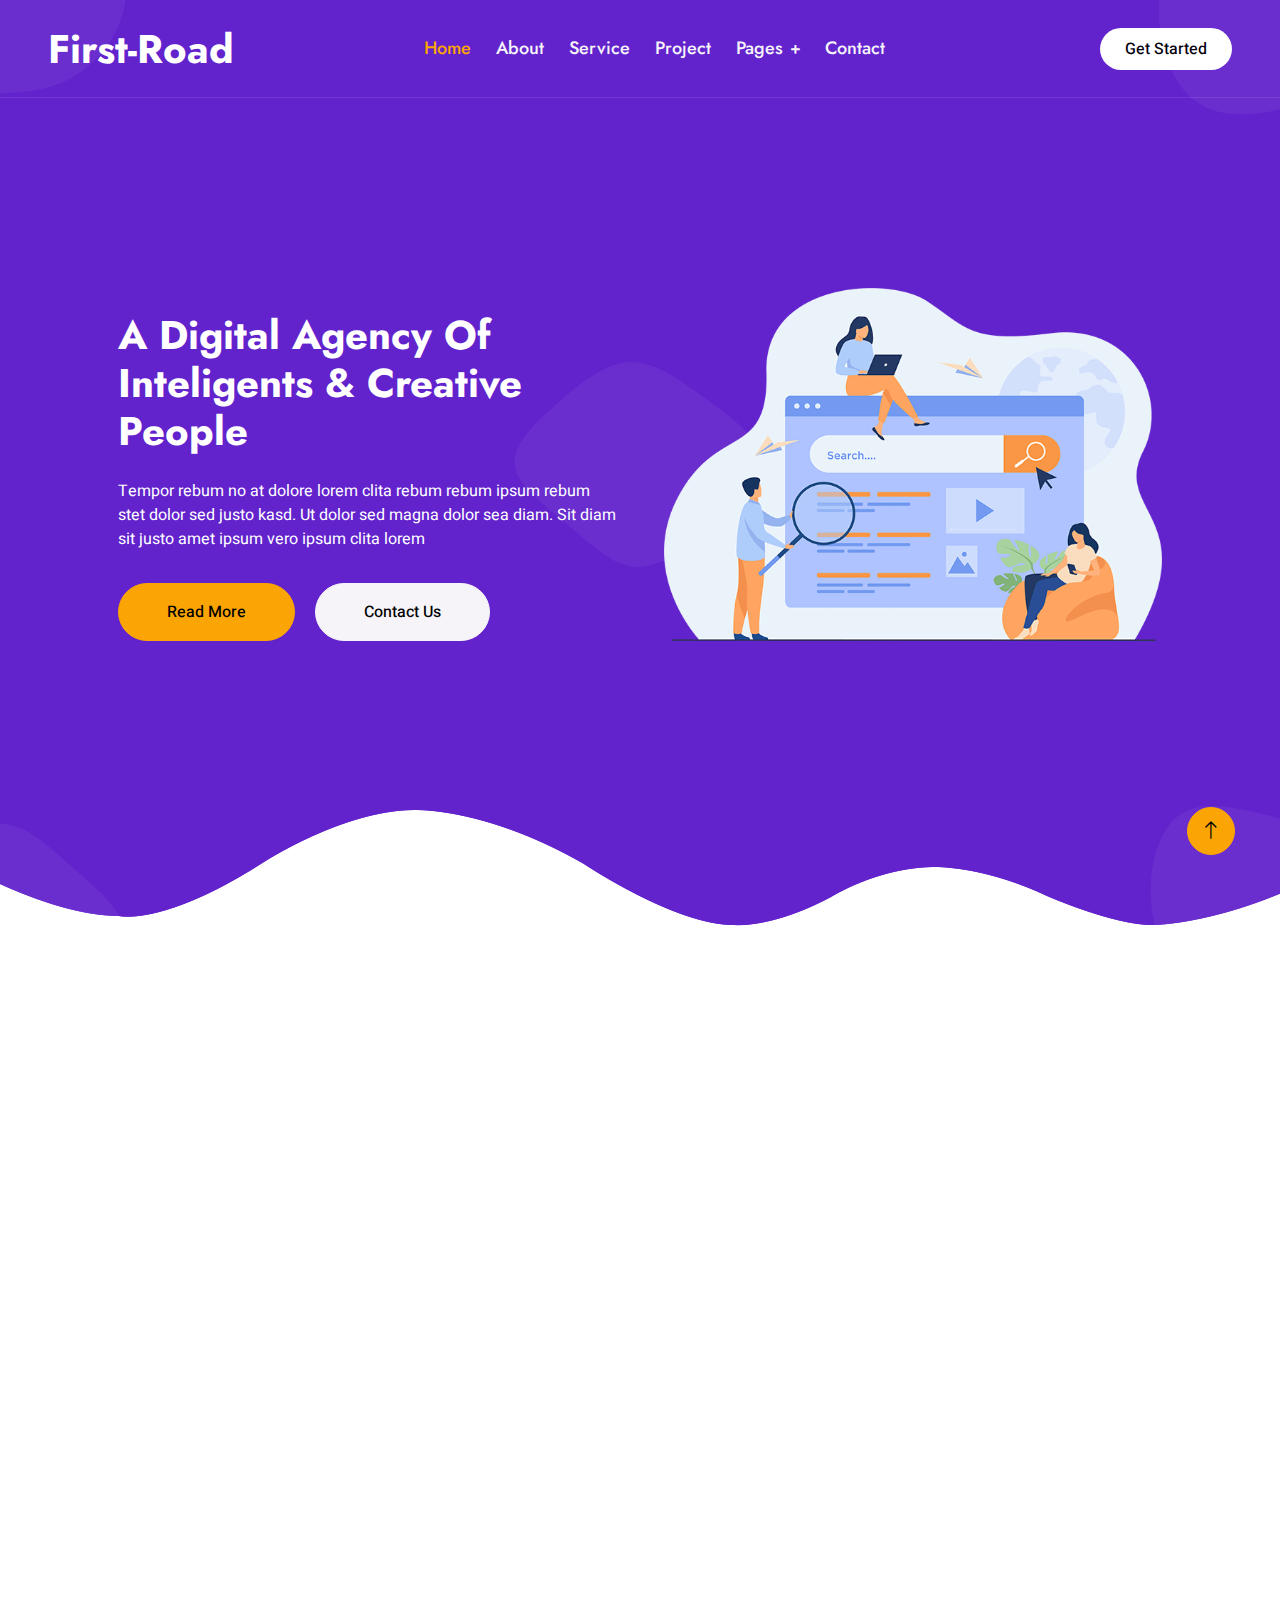
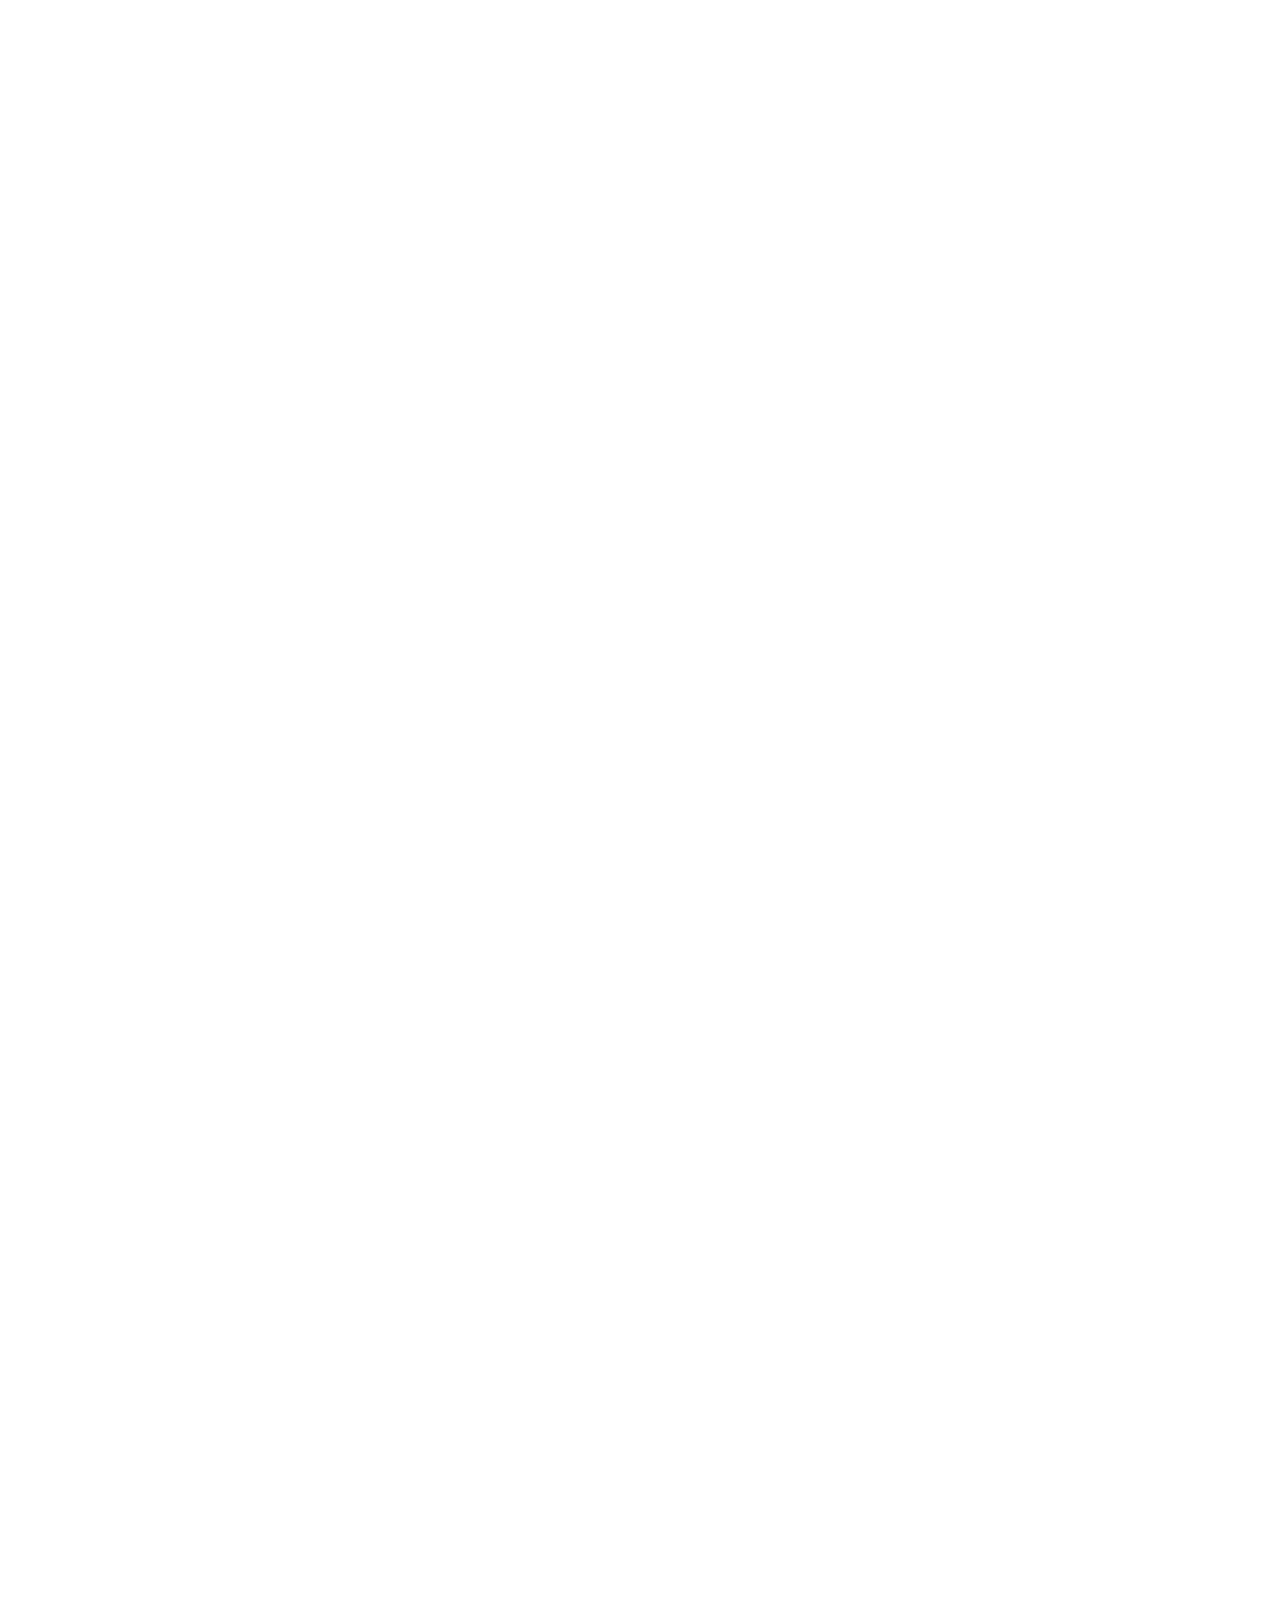
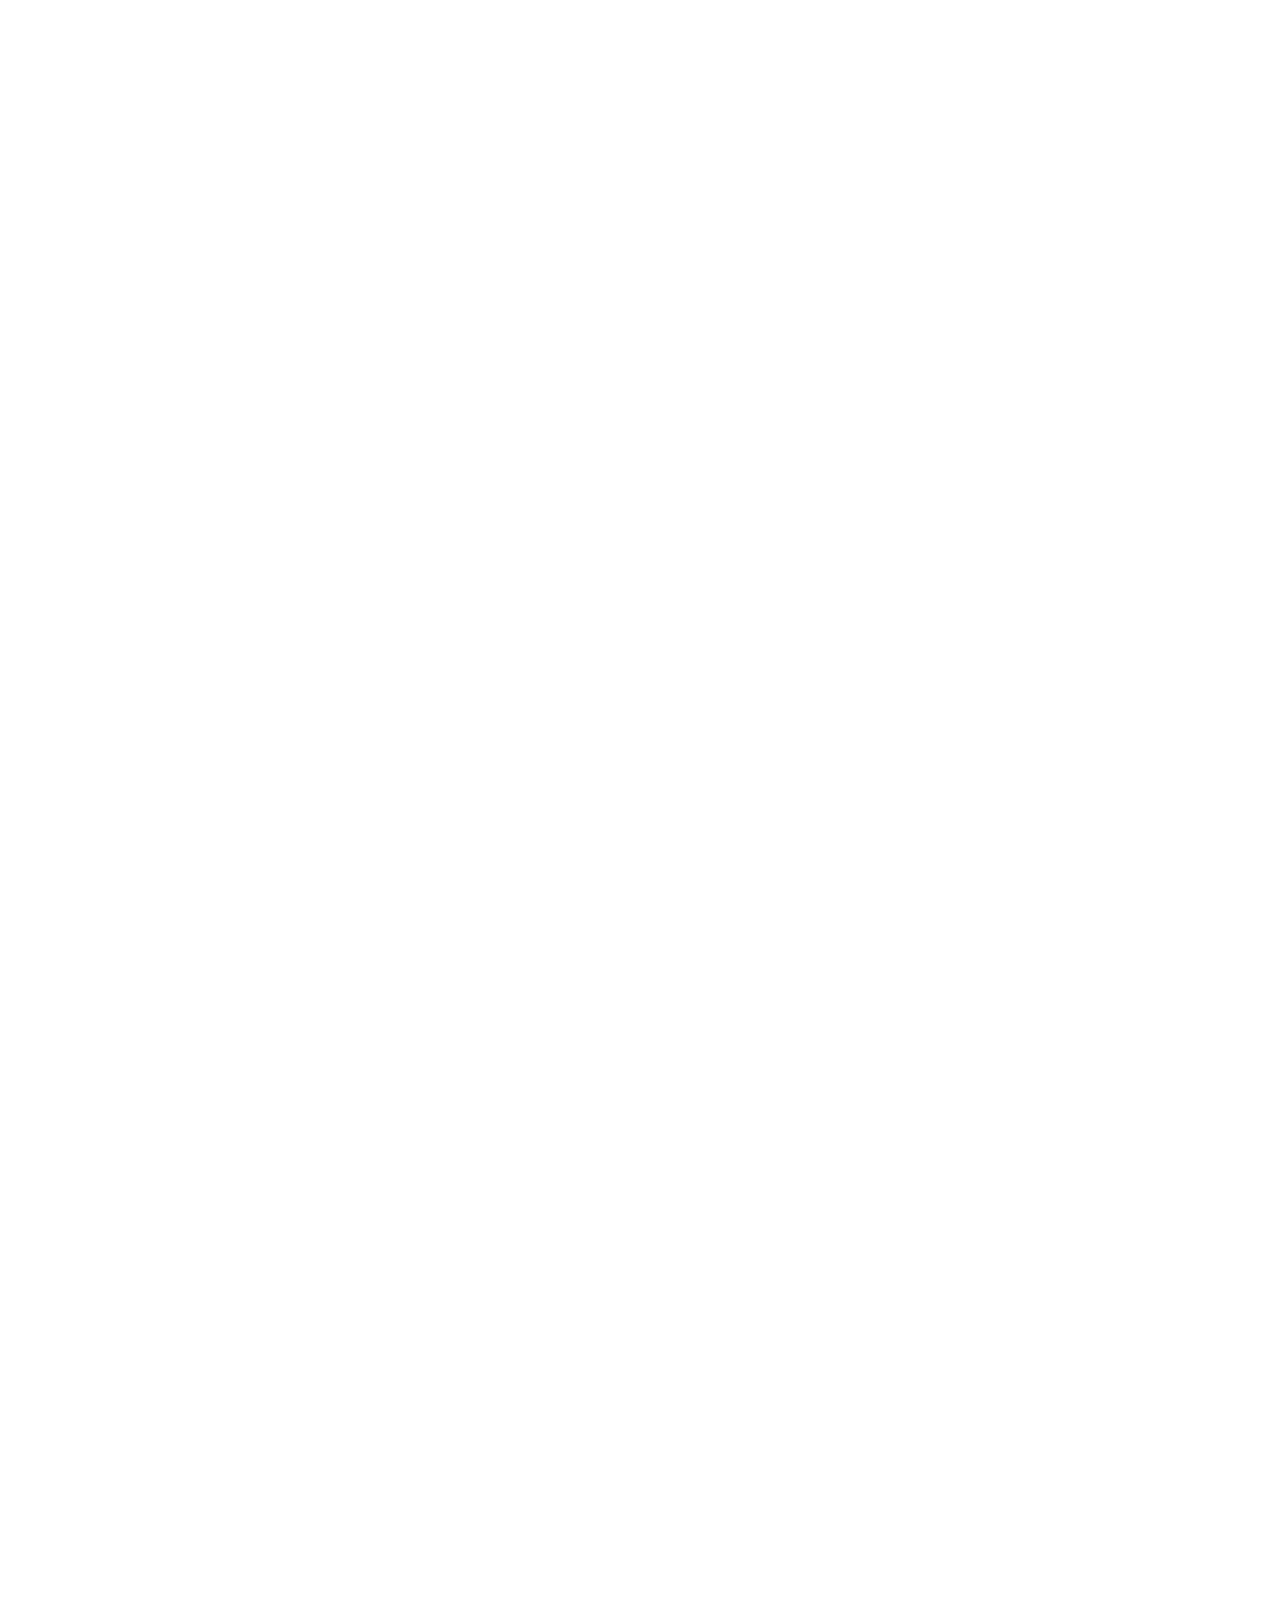
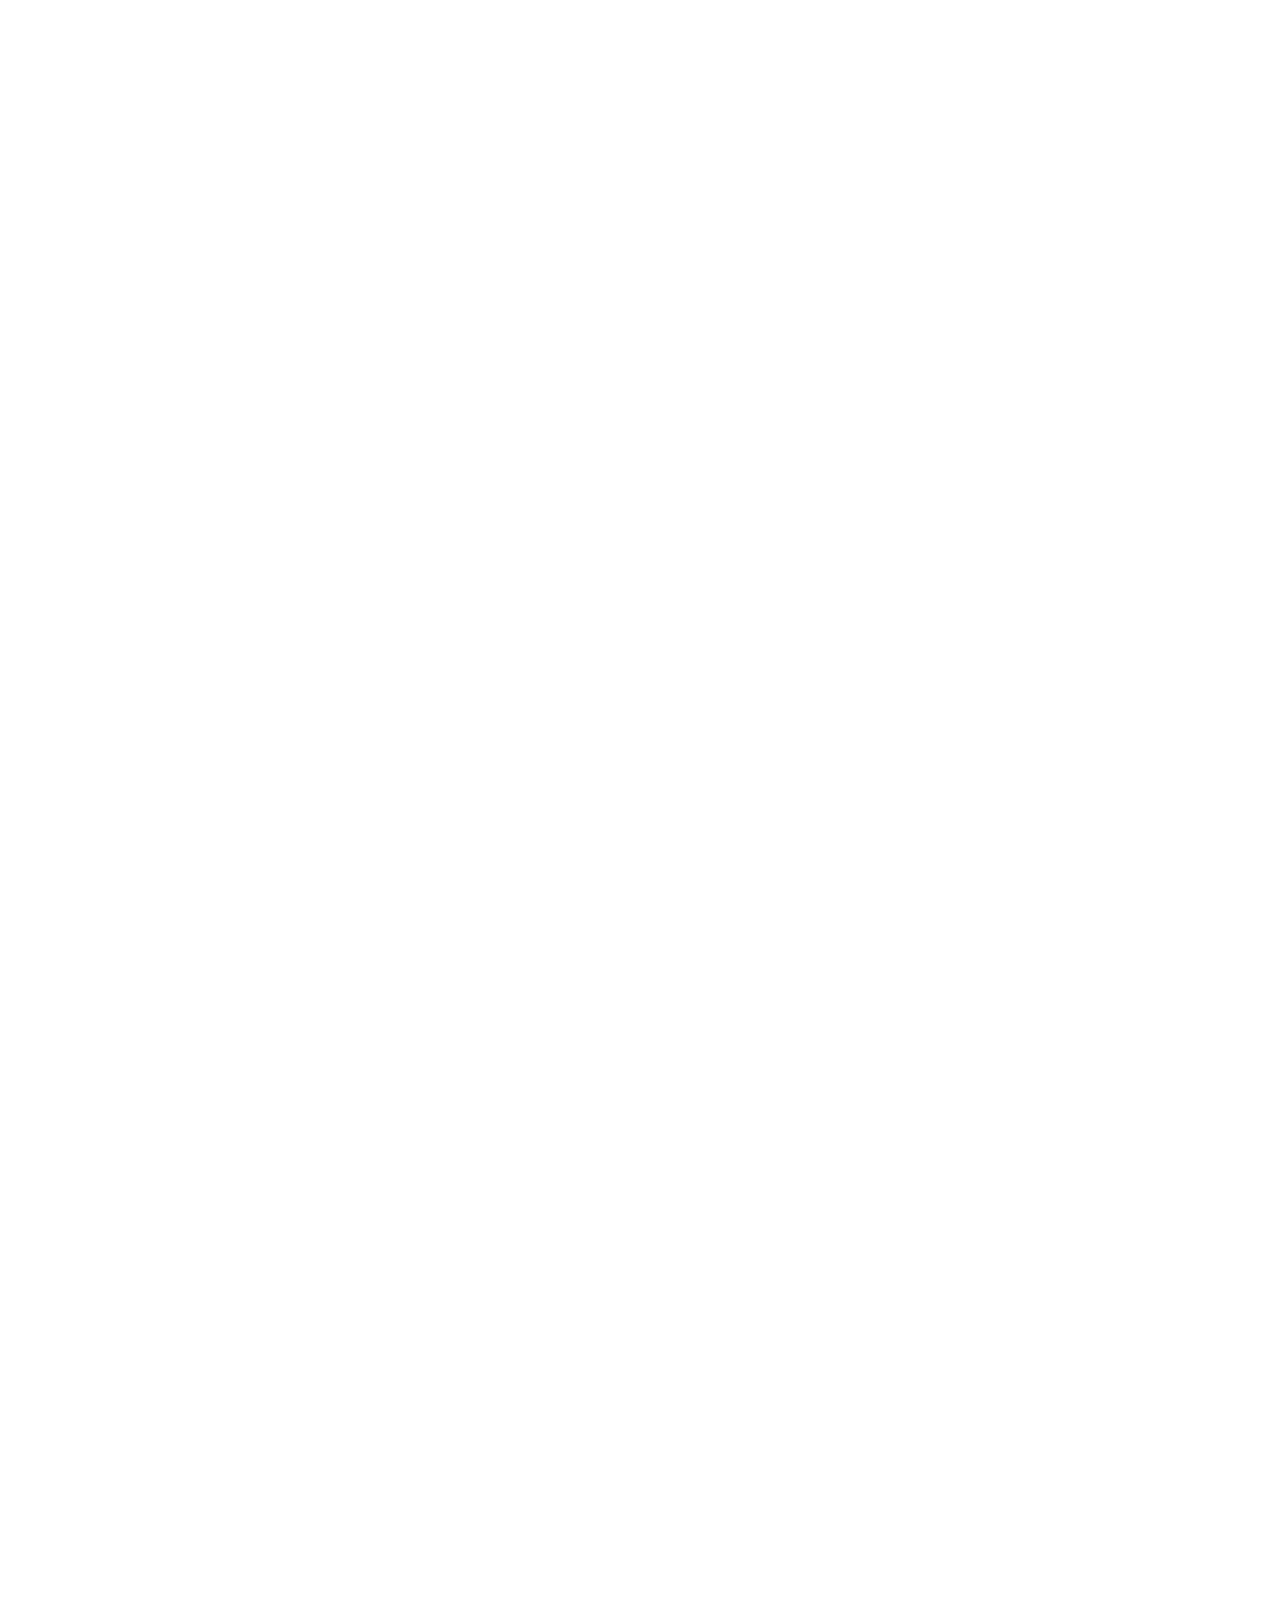
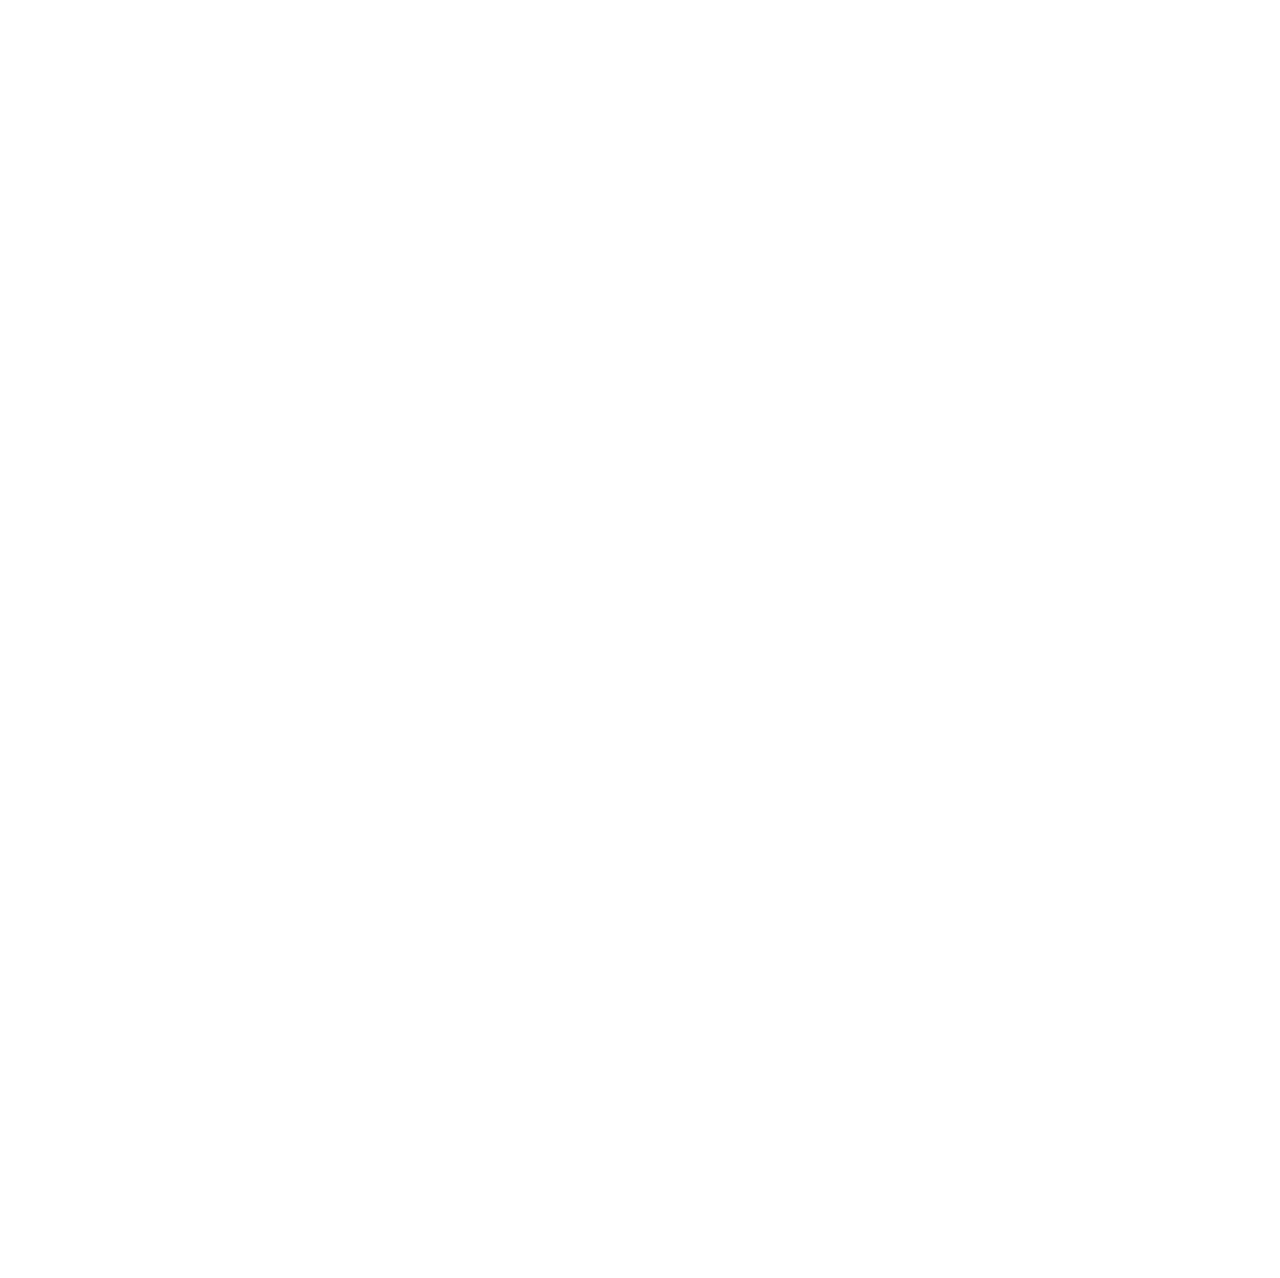
==== index.html @ 18285ccb "upload files" ====
<!DOCTYPE html>
<html lang="en">

<head>
    <meta charset="utf-8">
    <title>First-Road</title>
    <meta content="width=device-width, initial-scale=1.0" name="viewport">
    <meta content="" name="keywords">
    <meta content="" name="description">

    <!-- Favicon -->
    <link href="img/User.png" rel="icon">

    <!-- Google Web Fonts -->
    <link rel="preconnect" href="https://fonts.googleapis.com">
    <link rel="preconnect" href="https://fonts.gstatic.com" crossorigin>
    <link href="https://fonts.googleapis.com/css2?family=Heebo:wght@400;500&family=Jost:wght@500;600;700&display=swap" rel="stylesheet"> 

    <!-- Icon Font Stylesheet -->
    <link href="https://cdnjs.cloudflare.com/ajax/libs/font-awesome/5.10.0/css/all.min.css" rel="stylesheet">
    <link href="https://cdn.jsdelivr.net/npm/bootstrap-icons@1.4.1/font/bootstrap-icons.css" rel="stylesheet">

    <!-- Libraries Stylesheet -->
    <link href="lib/animate/animate.min.css" rel="stylesheet">
    <link href="lib/owlcarousel/assets/owl.carousel.min.css" rel="stylesheet">
    <link href="lib/lightbox/css/lightbox.min.css" rel="stylesheet">

    <!-- Customized Bootstrap Stylesheet -->
    <link href="css/bootstrap.min.css" rel="stylesheet">

    <!-- Template Stylesheet -->
    <link href="css/style.css" rel="stylesheet">
</head>

<body>
    <div class="container-xxl bg-white p-0">
        <!-- Spinner Start -->
        <div id="spinner" class="show bg-white position-fixed translate-middle w-100 vh-100 top-50 start-50 d-flex align-items-center justify-content-center">
            <div class="spinner-grow text-primary" style="width: 3rem; height: 3rem;" role="status">
                <span class="sr-only">Loading...</span>
            </div>
        </div>
        <!-- Spinner End -->


        <!-- Navbar & Hero Start -->
        <div class="container-xxl position-relative p-0">
            <nav class="navbar navbar-expand-lg navbar-light px-4 px-lg-5 py-3 py-lg-0">
                <a href="" class="navbar-brand p-0">
                    <h1 class="m-0">First-Road</h1>
                    <!-- <img src="img/logo.png" alt="Logo"> -->
                </a>
                <button class="navbar-toggler" type="button" data-bs-toggle="collapse" data-bs-target="#navbarCollapse">
                    <span class="fa fa-bars"></span>
                </button>
                <div class="collapse navbar-collapse" id="navbarCollapse">
                    <div class="navbar-nav mx-auto py-0">
                        <a href="index.html" class="nav-item nav-link active">Home</a>
                        <a href="about.html" class="nav-item nav-link">About</a>
                        <a href="service.html" class="nav-item nav-link">Service</a>
                        <a href="project.html" class="nav-item nav-link">Project</a>
                        <div class="nav-item dropdown">
                            <a href="#" class="nav-link dropdown-toggle" data-bs-toggle="dropdown">Pages</a>
                            <div class="dropdown-menu m-0">
                                <a href="team.html" class="dropdown-item">Our Team</a>
                                <a href="testimonial.html" class="dropdown-item">Testimonial</a>
                                <a href="404.html" class="dropdown-item">404 Page</a>
                            </div>
                        </div>
                        <a href="contact.html" class="nav-item nav-link">Contact</a>
                    </div>
                    <a href="" class="btn rounded-pill py-2 px-4 ms-3 d-none d-lg-block">Get Started</a>
                </div>
            </nav>

            <div class="container-xxl bg-primary hero-header">
                <div class="container px-lg-5">
                    <div class="row g-5 align-items-end">
                        <div class="col-lg-6 text-center text-lg-start">
                            <h1 class="text-white mb-4 animated slideInDown">A Digital Agency Of Inteligents & Creative People</h1>
                            <p class="text-white pb-3 animated slideInDown">Tempor rebum no at dolore lorem clita rebum rebum ipsum rebum stet dolor sed justo kasd. Ut dolor sed magna dolor sea diam. Sit diam sit justo amet ipsum vero ipsum clita lorem</p>
                            <a href="" class="btn btn-secondary py-sm-3 px-sm-5 rounded-pill me-3 animated slideInLeft">Read More</a>
                            <a href="" class="btn btn-light py-sm-3 px-sm-5 rounded-pill animated slideInRight">Contact Us</a>
                        </div>
                        <div class="col-lg-6 text-center text-lg-start">
                            <img class="img-fluid animated zoomIn" src="img/hero.png" alt="">
                        </div>
                    </div>
                </div>
            </div>
        </div>
        <!-- Navbar & Hero End -->


        <!-- Feature Start -->
        <div class="container-xxl py-5">
            <div class="container py-5 px-lg-5">
                <div class="row g-4">
                    <div class="col-lg-4 wow fadeInUp" data-wow-delay="0.1s">
                        <div class="feature-item bg-light rounded text-center p-4">
                            <i class="fa fa-3x fa-mail-bulk text-primary mb-4"></i>
                            <h5 class="mb-3">Digital Marketing</h5>
                            <p class="m-0">Erat ipsum justo amet duo et elitr dolor, est duo duo eos lorem sed diam stet diam sed stet lorem.</p>
                        </div>
                    </div>
                    <div class="col-lg-4 wow fadeInUp" data-wow-delay="0.3s">
                        <div class="feature-item bg-light rounded text-center p-4">
                            <i class="fa fa-3x fa-search text-primary mb-4"></i>
                            <h5 class="mb-3">SEO & Backlinks</h5>
                            <p class="m-0">Erat ipsum justo amet duo et elitr dolor, est duo duo eos lorem sed diam stet diam sed stet lorem.</p>
                        </div>
                    </div>
                    <div class="col-lg-4 wow fadeInUp" data-wow-delay="0.5s">
                        <div class="feature-item bg-light rounded text-center p-4">
                            <i class="fa fa-3x fa-laptop-code text-primary mb-4"></i>
                            <h5 class="mb-3">Design & Development</h5>
                            <p class="m-0">Erat ipsum justo amet duo et elitr dolor, est duo duo eos lorem sed diam stet diam sed stet lorem.</p>
                        </div>
                    </div>
                </div>
            </div>
        </div>
        <!-- Feature End -->


        <!-- About Start -->
        <div class="container-xxl py-5">
            <div class="container py-5 px-lg-5">
                <div class="row g-5 align-items-center">
                    <div class="col-lg-6 wow fadeInUp" data-wow-delay="0.1s">
                        <p class="section-title text-secondary">About Us<span></span></p>
                        <h1 class="mb-5">#1 Digital solution with 10 years of experience</h1>
                        <p class="mb-4">Diam dolor diam ipsum et tempor sit. Aliqu diam amet diam et eos labore. Clita erat ipsum et lorem et sit, sed stet no labore lorem sit clita duo justo eirmod magna dolore erat amet</p>
                        <div class="skill mb-4">
                            <div class="d-flex justify-content-between">
                                <p class="mb-2">Digital Marketing</p>
                                <p class="mb-2">85%</p>
                            </div>
                            <div class="progress">
                                <div class="progress-bar bg-primary" role="progressbar" aria-valuenow="85" aria-valuemin="0" aria-valuemax="100"></div>
                            </div>
                        </div>
                        <div class="skill mb-4">
                            <div class="d-flex justify-content-between">
                                <p class="mb-2">SEO & Backlinks</p>
                                <p class="mb-2">90%</p>
                            </div>
                            <div class="progress">
                                <div class="progress-bar bg-secondary" role="progressbar" aria-valuenow="90" aria-valuemin="0" aria-valuemax="100"></div>
                            </div>
                        </div>
                        <div class="skill mb-4">
                            <div class="d-flex justify-content-between">
                                <p class="mb-2">Design & Development</p>
                                <p class="mb-2">95%</p>
                            </div>
                            <div class="progress">
                                <div class="progress-bar bg-dark" role="progressbar" aria-valuenow="95" aria-valuemin="0" aria-valuemax="100"></div>
                            </div>
                        </div>
                        <a href="" class="btn btn-primary py-sm-3 px-sm-5 rounded-pill mt-3">Read More</a>
                    </div>
                    <div class="col-lg-6">
                        <img class="img-fluid wow zoomIn" data-wow-delay="0.5s" src="img/about.png">
                    </div>
                </div>
            </div>
        </div>
        <!-- About End -->


        <!-- Facts Start -->
        <div class="container-xxl bg-primary fact py-5 wow fadeInUp" data-wow-delay="0.1s">
            <div class="container py-5 px-lg-5">
                <div class="row g-4">
                    <div class="col-md-6 col-lg-3 text-center wow fadeIn" data-wow-delay="0.1s">
                        <i class="fa fa-certificate fa-3x text-secondary mb-3"></i>
                        <h1 class="text-white mb-2" data-toggle="counter-up">1234</h1>
                        <p class="text-white mb-0">Years Experience</p>
                    </div>
                    <div class="col-md-6 col-lg-3 text-center wow fadeIn" data-wow-delay="0.3s">
                        <i class="fa fa-users-cog fa-3x text-secondary mb-3"></i>
                        <h1 class="text-white mb-2" data-toggle="counter-up">1234</h1>
                        <p class="text-white mb-0">Team Members</p>
                    </div>
                    <div class="col-md-6 col-lg-3 text-center wow fadeIn" data-wow-delay="0.5s">
                        <i class="fa fa-users fa-3x text-secondary mb-3"></i>
                        <h1 class="text-white mb-2" data-toggle="counter-up">1234</h1>
                        <p class="text-white mb-0">Satisfied Clients</p>
                    </div>
                    <div class="col-md-6 col-lg-3 text-center wow fadeIn" data-wow-delay="0.7s">
                        <i class="fa fa-check fa-3x text-secondary mb-3"></i>
                        <h1 class="text-white mb-2" data-toggle="counter-up">1234</h1>
                        <p class="text-white mb-0">Compleate Projects</p>
                    </div>
                </div>
            </div>
        </div>
        <!-- Facts End -->


        <!-- Service Start -->
        <div class="container-xxl py-5">
            <div class="container py-5 px-lg-5">
                <div class="wow fadeInUp" data-wow-delay="0.1s">
                    <p class="section-title text-secondary justify-content-center"><span></span>Our Services<span></span></p>
                    <h1 class="text-center mb-5">What Solutions We Provide</h1>
                </div>
                <div class="row g-4">
                    <div class="col-lg-4 col-md-6 wow fadeInUp" data-wow-delay="0.1s">
                        <div class="service-item d-flex flex-column text-center rounded">
                            <div class="service-icon flex-shrink-0">
                                <i class="fa fa-search fa-2x"></i>
                            </div>
                            <h5 class="mb-3">SEO Optimization</h5>
                            <p class="m-0">Erat ipsum justo amet duo et elitr dolor, est duo duo eos lorem sed diam stet diam sed stet lorem.</p>
                            <a class="btn btn-square" href=""><i class="fa fa-arrow-right"></i></a>
                        </div>
                    </div>
                    <div class="col-lg-4 col-md-6 wow fadeInUp" data-wow-delay="0.3s">
                        <div class="service-item d-flex flex-column text-center rounded">
                            <div class="service-icon flex-shrink-0">
                                <i class="fa fa-laptop-code fa-2x"></i>
                            </div>
                            <h5 class="mb-3">Web Design</h5>
                            <p class="m-0">Erat ipsum justo amet duo et elitr dolor, est duo duo eos lorem sed diam stet diam sed stet lorem.</p>
                            <a class="btn btn-square" href=""><i class="fa fa-arrow-right"></i></a>
                        </div>
                    </div>
                    <div class="col-lg-4 col-md-6 wow fadeInUp" data-wow-delay="0.5s">
                        <div class="service-item d-flex flex-column text-center rounded">
                            <div class="service-icon flex-shrink-0">
                                <i class="fab fa-facebook-f fa-2x"></i>
                            </div>
                            <h5 class="mb-3">Social Media Marketing</h5>
                            <p class="m-0">Erat ipsum justo amet duo et elitr dolor, est duo duo eos lorem sed diam stet diam sed stet lorem.</p>
                            <a class="btn btn-square" href=""><i class="fa fa-arrow-right"></i></a>
                        </div>
                    </div>
                    <div class="col-lg-4 col-md-6 wow fadeInUp" data-wow-delay="0.1s">
                        <div class="service-item d-flex flex-column text-center rounded">
                            <div class="service-icon flex-shrink-0">
                                <i class="fa fa-mail-bulk fa-2x"></i>
                            </div>
                            <h5 class="mb-3">Email Marketing</h5>
                            <p class="m-0">Erat ipsum justo amet duo et elitr dolor, est duo duo eos lorem sed diam stet diam sed stet lorem.</p>
                            <a class="btn btn-square" href=""><i class="fa fa-arrow-right"></i></a>
                        </div>
                    </div>
                    <div class="col-lg-4 col-md-6 wow fadeInUp" data-wow-delay="0.3s">
                        <div class="service-item d-flex flex-column text-center rounded">
                            <div class="service-icon flex-shrink-0">
                                <i class="fa fa-thumbs-up fa-2x"></i>
                            </div>
                            <h5 class="mb-3">PPC Advertising</h5>
                            <p class="m-0">Erat ipsum justo amet duo et elitr dolor, est duo duo eos lorem sed diam stet diam sed stet lorem.</p>
                            <a class="btn btn-square" href=""><i class="fa fa-arrow-right"></i></a>
                        </div>
                    </div>
                    <div class="col-lg-4 col-md-6 wow fadeInUp" data-wow-delay="0.5s">
                        <div class="service-item d-flex flex-column text-center rounded">
                            <div class="service-icon flex-shrink-0">
                                <i class="fab fa-android fa-2x"></i>
                            </div>
                            <h5 class="mb-3">App Development</h5>
                            <p class="m-0">Erat ipsum justo amet duo et elitr dolor, est duo duo eos lorem sed diam stet diam sed stet lorem.</p>
                            <a class="btn btn-square" href=""><i class="fa fa-arrow-right"></i></a>
                        </div>
                    </div>
                </div>
            </div>
        </div>
        <!-- Service End -->


        <!-- Newsletter Start -->
        <div class="container-xxl bg-primary newsletter py-5 wow fadeInUp" data-wow-delay="0.1s">
            <div class="container py-5 px-lg-5">
                <div class="row justify-content-center">
                    <div class="col-lg-7 text-center">
                        <p class="section-title text-white justify-content-center"><span></span>Newsletter<span></span></p>
                        <h1 class="text-center text-white mb-4">Stay Always In Touch</h1>
                        <p class="text-white mb-4">Diam dolor diam ipsum et tempor sit. Aliqu diam amet diam et eos labore. Clita erat ipsum et lorem et sit sed stet lorem sit clita duo justo</p>
                        <div class="position-relative w-100 mt-3">
                            <input class="form-control border-0 rounded-pill w-100 ps-4 pe-5" type="text" placeholder="Enter Your Email" style="height: 48px;">
                            <button type="button" class="btn shadow-none position-absolute top-0 end-0 mt-1 me-2"><i class="fa fa-paper-plane text-primary fs-4"></i></button>
                        </div>
                    </div>
                </div>
            </div>
        </div>
        <!-- Newsletter End -->


        <!-- Projects Start -->
        <div class="container-xxl py-5">
            <div class="container py-5 px-lg-5">
                <div class="wow fadeInUp" data-wow-delay="0.1s">
                    <p class="section-title text-secondary justify-content-center"><span></span>Our Projects<span></span></p>
                    <h1 class="text-center mb-5">Recently Completed Projects</h1>
                </div>
                <div class="row mt-n2 wow fadeInUp" data-wow-delay="0.3s">
                    <div class="col-12 text-center">
                        <ul class="list-inline mb-5" id="portfolio-flters">
                            <li class="mx-2 active" data-filter="*">All</li>
                            <li class="mx-2" data-filter=".first">Web Design</li>
                            <li class="mx-2" data-filter=".second">Graphic Design</li>
                        </ul>
                    </div>
                </div>
                <div class="row g-4 portfolio-container">
                    <div class="col-lg-4 col-md-6 portfolio-item first wow fadeInUp" data-wow-delay="0.1s">
                        <div class="rounded overflow-hidden">
                            <div class="position-relative overflow-hidden">
                                <img class="img-fluid w-100" src="img/portfolio-1.jpg" alt="">
                                <div class="portfolio-overlay">
                                    <a class="btn btn-square btn-outline-light mx-1" href="img/portfolio-1.jpg" data-lightbox="portfolio"><i class="fa fa-eye"></i></a>
                                    <a class="btn btn-square btn-outline-light mx-1" href=""><i class="fa fa-link"></i></a>
                                </div>
                            </div>
                            <div class="bg-light p-4">
                                <p class="text-primary fw-medium mb-2">UI / UX Design</p>
                                <h5 class="lh-base mb-0">Digital Agency Website Design And Development</a>
                            </div>
                        </div>
                    </div>
                    <div class="col-lg-4 col-md-6 portfolio-item second wow fadeInUp" data-wow-delay="0.3s">
                        <div class="rounded overflow-hidden">
                            <div class="position-relative overflow-hidden">
                                <img class="img-fluid w-100" src="img/portfolio-2.jpg" alt="">
                                <div class="portfolio-overlay">
                                    <a class="btn btn-square btn-outline-light mx-1" href="img/portfolio-2.jpg" data-lightbox="portfolio"><i class="fa fa-eye"></i></a>
                                    <a class="btn btn-square btn-outline-light mx-1" href=""><i class="fa fa-link"></i></a>
                                </div>
                            </div>
                            <div class="bg-light p-4">
                                <p class="text-primary fw-medium mb-2">UI / UX Design</p>
                                <h5 class="lh-base mb-0">Digital Agency Website Design And Development</a>
                            </div>
                        </div>
                    </div>
                    <div class="col-lg-4 col-md-6 portfolio-item first wow fadeInUp" data-wow-delay="0.5s">
                        <div class="rounded overflow-hidden">
                            <div class="position-relative overflow-hidden">
                                <img class="img-fluid w-100" src="img/portfolio-3.jpg" alt="">
                                <div class="portfolio-overlay">
                                    <a class="btn btn-square btn-outline-light mx-1" href="img/portfolio-3.jpg" data-lightbox="portfolio"><i class="fa fa-eye"></i></a>
                                    <a class="btn btn-square btn-outline-light mx-1" href=""><i class="fa fa-link"></i></a>
                                </div>
                            </div>
                            <div class="bg-light p-4">
                                <p class="text-primary fw-medium mb-2">UI / UX Design</p>
                                <h5 class="lh-base mb-0">Digital Agency Website Design And Development</a>
                            </div>
                        </div>
                    </div>
                    <div class="col-lg-4 col-md-6 portfolio-item second wow fadeInUp" data-wow-delay="0.1s">
                        <div class="rounded overflow-hidden">
                            <div class="position-relative overflow-hidden">
                                <img class="img-fluid w-100" src="img/portfolio-4.jpg" alt="">
                                <div class="portfolio-overlay">
                                    <a class="btn btn-square btn-outline-light mx-1" href="img/portfolio-4.jpg" data-lightbox="portfolio"><i class="fa fa-eye"></i></a>
                                    <a class="btn btn-square btn-outline-light mx-1" href=""><i class="fa fa-link"></i></a>
                                </div>
                            </div>
                            <div class="bg-light p-4">
                                <p class="text-primary fw-medium mb-2">UI / UX Design</p>
                                <h5 class="lh-base mb-0">Digital Agency Website Design And Development</a>
                            </div>
                        </div>
                    </div>
                    <div class="col-lg-4 col-md-6 portfolio-item first wow fadeInUp" data-wow-delay="0.3s">
                        <div class="rounded overflow-hidden">
                            <div class="position-relative overflow-hidden">
                                <img class="img-fluid w-100" src="img/portfolio-5.jpg" alt="">
                                <div class="portfolio-overlay">
                                    <a class="btn btn-square btn-outline-light mx-1" href="img/portfolio-5.jpg" data-lightbox="portfolio"><i class="fa fa-eye"></i></a>
                                    <a class="btn btn-square btn-outline-light mx-1" href=""><i class="fa fa-link"></i></a>
                                </div>
                            </div>
                            <div class="bg-light p-4">
                                <p class="text-primary fw-medium mb-2">UI / UX Design</p>
                                <h5 class="lh-base mb-0">Digital Agency Website Design And Development</a>
                            </div>
                        </div>
                    </div>
                    <div class="col-lg-4 col-md-6 portfolio-item second wow fadeInUp" data-wow-delay="0.5s">
                        <div class="rounded overflow-hidden">
                            <div class="position-relative overflow-hidden">
                                <img class="img-fluid w-100" src="img/portfolio-6.jpg" alt="">
                                <div class="portfolio-overlay">
                                    <a class="btn btn-square btn-outline-light mx-1" href="img/portfolio-6.jpg" data-lightbox="portfolio"><i class="fa fa-eye"></i></a>
                                    <a class="btn btn-square btn-outline-light mx-1" href=""><i class="fa fa-link"></i></a>
                                </div>
                            </div>
                            <div class="bg-light p-4">
                                <p class="text-primary fw-medium mb-2">UI / UX Design</p>
                                <h5 class="lh-base mb-0">Digital Agency Website Design And Development</a>
                            </div>
                        </div>
                    </div>
                </div>
            </div>
        </div>
        <!-- Projects End -->


        <!-- Testimonial Start -->
        <div class="container-xxl py-5 wow fadeInUp" data-wow-delay="0.1s">
            <div class="container py-5 px-lg-5">
                <p class="section-title text-secondary justify-content-center"><span></span>Testimonial<span></span></p>
                <h1 class="text-center mb-5">What Say Our Clients!</h1>
                <div class="owl-carousel testimonial-carousel">
                    <div class="testimonial-item bg-light rounded my-4">
                        <p class="fs-5"><i class="fa fa-quote-left fa-4x text-primary mt-n4 me-3"></i>Diam dolor diam ipsum sit. Aliqu diam amet diam et eos. Clita erat ipsum et lorem et sit sed stet lorem sit clita duo justo.</p>
                        <div class="d-flex align-items-center">
                            <img class="img-fluid flex-shrink-0 rounded-circle" src="img/User.png" style="width: 65px; height: 65px;">
                            <div class="ps-4">
                                <h5 class="mb-1">Client Name</h5>
                                <span>Profession</span>
                            </div>
                        </div>
                    </div>
                    <div class="testimonial-item bg-light rounded my-4">
                        <p class="fs-5"><i class="fa fa-quote-left fa-4x text-primary mt-n4 me-3"></i>Diam dolor diam ipsum sit. Aliqu diam amet diam et eos. Clita erat ipsum et lorem et sit sed stet lorem sit clita duo justo.</p>
                        <div class="d-flex align-items-center">
                            <img class="img-fluid flex-shrink-0 rounded-circle" src="img/User.png" style="width: 65px; height: 65px;">
                            <div class="ps-4">
                                <h5 class="mb-1">Client Name</h5>
                                <span>Profession</span>
                            </div>
                        </div>
                    </div>
                    <div class="testimonial-item bg-light rounded my-4">
                        <p class="fs-5"><i class="fa fa-quote-left fa-4x text-primary mt-n4 me-3"></i>Diam dolor diam ipsum sit. Aliqu diam amet diam et eos. Clita erat ipsum et lorem et sit sed stet lorem sit clita duo justo.</p>
                        <div class="d-flex align-items-center">
                            <img class="img-fluid flex-shrink-0 rounded-circle" src="img/User.png" style="width: 65px; height: 65px;">
                            <div class="ps-4">
                                <h5 class="mb-1">Client Name</h5>
                                <span>Profession</span>
                            </div>
                        </div>
                    </div>
                </div>
            </div>
        </div>
        <!-- Testimonial End -->


        <!-- Team Start -->
        <div class="container-xxl py-5">
            <div class="container py-5 px-lg-5">
                <div class="wow fadeInUp" data-wow-delay="0.1s">
                    <p class="section-title text-secondary justify-content-center"><span></span>Our Team<span></span></p>
                    <h1 class="text-center mb-5">Our Team Members</h1>
                </div>
                <div class="row g-4">
                    <div class="col-lg-4 col-md-6 wow fadeInUp" data-wow-delay="0.1s">
                        <div class="team-item bg-light rounded">
                            <div class="text-center border-bottom p-4">
                                <img class="img-fluid rounded-circle mb-4" src="img/User.png" alt="">
                                <h5>John Doe</h5>
                                <span>CEO & Founder</span>
                            </div>
                            <div class="d-flex justify-content-center p-4">
                                <a class="btn btn-square mx-1" href=""><i class="fab fa-facebook-f"></i></a>
                                <a class="btn btn-square mx-1" href=""><i class="fab fa-twitter"></i></a>
                                <a class="btn btn-square mx-1" href=""><i class="fab fa-instagram"></i></a>
                                <a class="btn btn-square mx-1" href=""><i class="fab fa-linkedin-in"></i></a>
                            </div>
                        </div>
                    </div>
                    <div class="col-lg-4 col-md-6 wow fadeInUp" data-wow-delay="0.3s">
                        <div class="team-item bg-light rounded">
                            <div class="text-center border-bottom p-4">
                                <img class="img-fluid rounded-circle mb-4" src="img/User.png" alt="">
                                <h5>Jessica Brown</h5>
                                <span>Web Designer</span>
                            </div>
                            <div class="d-flex justify-content-center p-4">
                                <a class="btn btn-square mx-1" href=""><i class="fab fa-facebook-f"></i></a>
                                <a class="btn btn-square mx-1" href=""><i class="fab fa-twitter"></i></a>
                                <a class="btn btn-square mx-1" href=""><i class="fab fa-instagram"></i></a>
                                <a class="btn btn-square mx-1" href=""><i class="fab fa-linkedin-in"></i></a>
                            </div>
                        </div>
                    </div>
                    <div class="col-lg-4 col-md-6 wow fadeInUp" data-wow-delay="0.5s">
                        <div class="team-item bg-light rounded">
                            <div class="text-center border-bottom p-4">
                                <img class="img-fluid rounded-circle mb-4" src="img/User.png" alt="">
                                <h5>Tony Johnson</h5>
                                <span>SEO Expert</span>
                            </div>
                            <div class="d-flex justify-content-center p-4">
                                <a class="btn btn-square mx-1" href=""><i class="fab fa-facebook-f"></i></a>
                                <a class="btn btn-square mx-1" href=""><i class="fab fa-twitter"></i></a>
                                <a class="btn btn-square mx-1" href=""><i class="fab fa-instagram"></i></a>
                                <a class="btn btn-square mx-1" href=""><i class="fab fa-linkedin-in"></i></a>
                            </div>
                        </div>
                    </div>
                </div>
            </div>
        </div>
        <!-- Team End -->
        

        <!-- Footer Start -->
        <div class="container-fluid bg-primary text-light footer wow fadeIn" data-wow-delay="0.1s">
            <div class="container py-5 px-lg-5">
                <div class="row g-5">
                    <div class="col-md-6 col-lg-3">
                        <p class="section-title text-white h5 mb-4">Address<span></span></p>
                        <p><i class="fa fa-map-marker-alt me-3"></i>Jordan, Aqaba</p>
                        <p><i class="fa fa-phone-alt me-3"></i>+962 7777 12345</p>
                        <p><i class="fa fa-envelope me-3"></i>First-Road@example.com</p>
                        <div class="d-flex pt-2">
                            <a class="btn btn-outline-light btn-social" href=""><i class="fab fa-twitter"></i></a>
                            <a class="btn btn-outline-light btn-social" href=""><i class="fab fa-facebook-f"></i></a>
                            <a class="btn btn-outline-light btn-social" href=""><i class="fab fa-instagram"></i></a>
                            <a class="btn btn-outline-light btn-social" href=""><i class="fab fa-linkedin-in"></i></a>
                        </div>
                    </div>
                    <div class="col-md-6 col-lg-3">
                        <p class="section-title text-white h5 mb-4">Quick Link<span></span></p>
                        <a class="btn btn-link" href="">About Us</a>
                        <a class="btn btn-link" href="">Contact Us</a>
                        <a class="btn btn-link" href="">Privacy Policy</a>
                        <a class="btn btn-link" href="">Terms & Condition</a>
                        <a class="btn btn-link" href="">Career</a>
                    </div>
                    <div class="col-md-6 col-lg-3">
                        <p class="section-title text-white h5 mb-4">Gallery<span></span></p>
                        <div class="row g-2">
                            <div class="col-4">
                                <img class="img-fluid" src="img/portfolio-1.jpg" alt="Image">
                            </div>
                            <div class="col-4">
                                <img class="img-fluid" src="img/portfolio-2.jpg" alt="Image">
                            </div>
                            <div class="col-4">
                                <img class="img-fluid" src="img/portfolio-3.jpg" alt="Image">
                            </div>
                            <div class="col-4">
                                <img class="img-fluid" src="img/portfolio-4.jpg" alt="Image">
                            </div>
                            <div class="col-4">
                                <img class="img-fluid" src="img/portfolio-5.jpg" alt="Image">
                            </div>
                            <div class="col-4">
                                <img class="img-fluid" src="img/portfolio-6.jpg" alt="Image">
                            </div>
                        </div>
                    </div>
                    <div class="col-md-6 col-lg-3">
                        <p class="section-title text-white h5 mb-4">Newsletter<span></span></p>
                        <p>Lorem ipsum dolor sit amet elit. Phasellus nec pretium mi. Curabitur facilisis ornare velit non vulpu</p>
                        <div class="position-relative w-100 mt-3">
                            <input class="form-control border-0 rounded-pill w-100 ps-4 pe-5" type="text" placeholder="Your Email" style="height: 48px;">
                            <button type="button" class="btn shadow-none position-absolute top-0 end-0 mt-1 me-2"><i class="fa fa-paper-plane text-primary fs-4"></i></button>
                        </div>
                    </div>
                </div>
            </div>
            <div class="container px-lg-5">
                <div class="copyright">
                    <div class="row">
                        <div class="col-md-6 text-center text-md-start mb-3 mb-md-0">
                            &copy; <a class="border-bottom" href="#">First-Road</a>, All Right Reserved. 
                        </div>
                        <div class="col-md-6 text-center text-md-end">
                            <div class="footer-menu">
                                <a href="#">Home</a>
                                <a href="#">Cookies</a>
                                <a href="#">Help</a>
                                <a href="#">FQAs</a>
                            </div>
                        </div>
                    </div>
                </div>
            </div>
        </div>
        <!-- Footer End -->


        <!-- Back to Top -->
        <a href="#" class="btn btn-lg btn-secondary btn-lg-square back-to-top"><i class="bi bi-arrow-up"></i></a>
    </div>

    <!-- JavaScript Libraries -->
    <script src="https://code.jquery.com/jquery-3.4.1.min.js"></script>
    <script src="https://cdn.jsdelivr.net/npm/bootstrap@5.0.0/dist/js/bootstrap.bundle.min.js"></script>
    <script src="lib/wow/wow.min.js"></script>
    <script src="lib/easing/easing.min.js"></script>
    <script src="lib/waypoints/waypoints.min.js"></script>
    <script src="lib/counterup/counterup.min.js"></script>
    <script src="lib/owlcarousel/owl.carousel.min.js"></script>
    <script src="lib/isotope/isotope.pkgd.min.js"></script>
    <script src="lib/lightbox/js/lightbox.min.js"></script>

    <!-- Template Javascript -->
    <script src="js/main.js"></script>
</body>

</html>
---- css/style.css ----
/********** Template CSS **********/
:root {
    --primary: #6222CC;
    --secondary: #FBA504;
    --light: #F6F4F9;
    --dark: #04000B;
}


/*** Spinner ***/
#spinner {
    opacity: 0;
    visibility: hidden;
    transition: opacity .5s ease-out, visibility 0s linear .5s;
    z-index: 99999;
}

#spinner.show {
    transition: opacity .5s ease-out, visibility 0s linear 0s;
    visibility: visible;
    opacity: 1;
}

.back-to-top {
    position: fixed;
    display: none;
    right: 45px;
    bottom: 45px;
    z-index: 99;
}


/*** Heading ***/
h1,
h2,
.fw-bold {
    font-weight: 700 !important;
}

h3,
h4,
.fw-semi-bold {
    font-weight: 600 !important;
}

h5,
h6,
.fw-medium {
    font-weight: 500 !important;
}


/*** Button ***/
.btn {
    font-weight: 500;
    transition: .5s;
}

.btn:hover {
    box-shadow: 0 0 10px rgba(0, 0, 0, .5);
}

.btn-square {
    width: 38px;
    height: 38px;
}

.btn-sm-square {
    width: 32px;
    height: 32px;
}

.btn-lg-square {
    width: 48px;
    height: 48px;
}

.btn-square,
.btn-sm-square,
.btn-lg-square {
    padding: 0;
    display: flex;
    align-items: center;
    justify-content: center;
    font-weight: normal;
    border-radius: 50px;
}


/*** Navbar ***/
.navbar .dropdown-toggle::after {
    border: none;
    content: "\f067";
    font-family: "Font Awesome 5 Free";
    font-size: 10px;
    font-weight: bold;
    vertical-align: middle;
    margin-left: 8px;
}

.navbar-light .navbar-nav .nav-link {
    position: relative;
    margin-right: 25px;
    padding: 35px 0;
    font-family: 'Jost', sans-serif;
    font-size: 18px;
    font-weight: 500;
    color: var(--light) !important;
    outline: none;
    transition: .5s;
}

.sticky-top.navbar-light .navbar-nav .nav-link {
    padding: 20px 0;
    color: var(--dark) !important;
}

.navbar-light .navbar-nav .nav-link:hover,
.navbar-light .navbar-nav .nav-link.active {
    color: var(--secondary) !important;
}

.navbar-light .navbar-brand h1 {
    color: #FFFFFF;
}

.navbar-light .navbar-brand img {
    max-height: 60px;
    transition: .5s;
}

.sticky-top.navbar-light .navbar-brand img {
    max-height: 45px;
}

@media (max-width: 991.98px) {
    .sticky-top.navbar-light {
        position: relative;
        background: #FFFFFF;
    }

    .navbar-light .navbar-collapse {
        margin-top: 15px;
        border-top: 1px solid #DDDDDD;
    }

    .navbar-light .navbar-nav .nav-link,
    .sticky-top.navbar-light .navbar-nav .nav-link {
        padding: 10px 0;
        margin-left: 0;
        color: var(--dark) !important;
    }

    .navbar-light .navbar-brand h1 {
        color: var(--primary);
    }

    .navbar-light .navbar-brand img {
        max-height: 45px;
    }
}

@media (min-width: 992px) {
    .navbar-light {
        position: absolute;
        width: 100%;
        top: 0;
        left: 0;
        border-bottom: 1px solid rgba(256, 256, 256, .1);
        z-index: 999;
    }
    
    .sticky-top.navbar-light {
        position: fixed;
        background: #FFFFFF;
    }

    .sticky-top.navbar-light .navbar-brand h1 {
        color: var(--primary);
    }

    .navbar-light .navbar-nav .nav-item .dropdown-menu {
        display: block;
        border: none;
        margin-top: 0;
        top: 150%;
        opacity: 0;
        visibility: hidden;
        transition: .5s;
    }

    .navbar-light .navbar-nav .nav-item:hover .dropdown-menu {
        top: 100%;
        visibility: visible;
        transition: .5s;
        opacity: 1;
    }

    .navbar-light .btn {
        color: var(--dark);
        background: #FFFFFF;
    }

    .sticky-top.navbar-light .btn {
        color: var(--dark);
        background: var(--secondary);
    }
}


/*** Hero Header ***/
.hero-header {
    margin-bottom: 6rem;
    padding: 18rem 0;
    background:
        url(../img/blob-top-left.png),
        url(../img/blob-top-right.png),
        url(../img/blob-bottom-left.png),
        url(../img/blob-bottom-right.png),
        url(../img/blob-center.png),
        url(../img/bg-bottom.png);
    background-position:
        left 0px top 0px,
        right 0px top 0px,
        left 0px bottom 0px,
        right 0px bottom 0px,
        center center,
        center bottom;
    background-repeat: no-repeat;
}

@media (max-width: 991.98px) {
    .hero-header {
        padding: 6rem 0 9rem 0;
    }
}


/*** Section Title ***/
.section-title {
    position: relative;
    display: flex;
    align-items: center;
    font-weight: 500;
    text-transform: uppercase;
}

.section-title span:first-child,
.section-title span:last-child {
    position: relative;
    display: inline-block;
    margin-right: 30px;
    width: 30px;
    height: 2px;
}

.section-title span:last-child {
    margin-right: 0;
    margin-left: 30px;
}

.section-title span:first-child::after,
.section-title span:last-child::after {
    position: absolute;
    content: "";
    width: 15px;
    height: 2px;
    top: 0;
    right: -20px;
}

.section-title span:last-child::after {
    right: auto;
    left: -20px;
}

.section-title.text-primary span:first-child,
.section-title.text-primary span:last-child,
.section-title.text-primary span:first-child::after,
.section-title.text-primary span:last-child::after {
    background: var(--primary);
}

.section-title.text-secondary span:first-child,
.section-title.text-secondary span:last-child,
.section-title.text-secondary span:first-child::after,
.section-title.text-secondary span:last-child::after {
    background: var(--secondary);
}

.section-title.text-white span:first-child,
.section-title.text-white span:last-child,
.section-title.text-white span:first-child::after,
.section-title.text-white span:last-child::after {
    background: #FFFFFF;
}


/*** Feature ***/
.feature-item {
    transition: .5s;
}

.feature-item:hover {
    margin-top: -15px;
}


/*** About ***/
.progress {
    height: 5px;
}

.progress .progress-bar {
    width: 0px;
    transition: 3s;
}


/*** Fact ***/
.fact {
    margin: 6rem 0;
    background:
        url(../img/blob-top-left.png),
        url(../img/blob-top-right.png),
        url(../img/blob-bottom-left.png),
        url(../img/blob-bottom-right.png),
        url(../img/blob-center.png);
    background-position:
        left 0px top 0px,
        right 0px top 0px,
        left 0px bottom 0px,
        right 0px bottom 0px,
        center center;
    background-repeat: no-repeat;
}


/*** Service ***/
.service-item {
    position: relative;
    padding: 45px 30px;
    background: var(--light);
    overflow: hidden;
    transition: .5s;
}

.service-item:hover {
    margin-top: -15px;
    padding-bottom: 60px;
    background: var(--primary);
}

.service-item .service-icon {
    margin: 0 auto 20px auto;
    width: 100px;
    height: 100px;
    display: flex;
    align-items: center;
    justify-content: center;
    color: var(--light);
    background: url(../img/blob-primary.png) center center no-repeat;
    background-size: contain;
    transition: .5s;
}

.service-item:hover .service-icon {
    color: var(--dark);
    background: url(../img/blob-secondary.png) center center no-repeat;
    background-size: contain;
}

.service-item h5,
.service-item p {
    transition: .5s;
}

.service-item:hover h5,
.service-item:hover p {
    color: #FFFFFF;
}

.service-item a.btn {
    position: absolute;
    bottom: -40px;
    left: 50%;
    transform: translateX(-50%);
    color: var(--primary);
    background: #FFFFFF;
    border-radius: 40px 40px 0 0;
    transition: .5s;
    z-index: 1;
}

.service-item a.btn:hover {
    color: var(--dark);
    background: var(--secondary);
}

.service-item:hover a.btn {
    bottom: 0;
}


/*** Project Portfolio ***/
#portfolio-flters li {
    display: inline-block;
    font-weight: 500;
    color: var(--dark);
    cursor: pointer;
    transition: .5s;
    border-bottom: 2px solid transparent;
}

#portfolio-flters li:hover,
#portfolio-flters li.active {
    color: var(--primary);
    border-color: var(--primary);
}

.portfolio-item img {
    transition: .5s;
}

.portfolio-item:hover img {
    transform: scale(1.1);
}

.portfolio-item .portfolio-overlay {
    position: absolute;
    display: flex;
    align-items: center;
    justify-content: center;
    width: 100%;
    height: 100%;
    top: 0;
    left: 0;
    background: rgba(98, 34, 204, .9);
    transition: .5s;
    opacity: 0;
}

.portfolio-item:hover .portfolio-overlay {
    opacity: 1;
}


/*** Newsletter ***/
.newsletter {
    margin: 6rem 0;
    background:
        url(../img/blob-top-left.png),
        url(../img/blob-top-right.png),
        url(../img/blob-bottom-left.png),
        url(../img/blob-bottom-right.png),
        url(../img/blob-center.png);
    background-position:
        left 0px top 0px,
        right 0px top 0px,
        left 0px bottom 0px,
        right 0px bottom 0px,
        center center;
    background-repeat: no-repeat;
}


/*** Testimonial ***/
.testimonial-carousel .testimonial-item {
    padding: 0 30px 30px 30px;
}

.testimonial-carousel .owl-nav {
    display: flex;
    justify-content: center;
}

.testimonial-carousel .owl-nav .owl-prev,
.testimonial-carousel .owl-nav .owl-next {
    margin: 0 12px;
    width: 60px;
    height: 60px;
    display: flex;
    align-items: center;
    justify-content: center;
    color: var(--primary);
    background: var(--light);
    border-radius: 60px;
    font-size: 22px;
    transition: .5s;
}

.testimonial-carousel .owl-nav .owl-prev:hover,
.testimonial-carousel .owl-nav .owl-next:hover {
    color: #FFFFFF;
    background: var(--primary);
    box-shadow: 0 0 10px rgba(0, 0, 0, .5);
}


/*** Team ***/
.team-item .btn {
    color: var(--primary);
    background: #FFFFFF;
}

.team-item .btn:hover {
    color: #FFFFFF;
    background: var(--primary);
}


/*** Footer ***/
.footer {
    margin-top: 6rem;
    padding-top: 9rem;
    background:
        url(../img/bg-top.png),
        url(../img/map.png);
    background-position:
        center top,
        center center;
    background-repeat: no-repeat;
}

.footer .btn.btn-social {
    margin-right: 5px;
    width: 40px;
    height: 40px;
    display: flex;
    align-items: center;
    justify-content: center;
    color: var(--light);
    border: 1px solid rgba(256, 256, 256, .1);
    border-radius: 40px;
    transition: .3s;
}

.footer .btn.btn-social:hover {
    color: var(--primary);
}

.footer .btn.btn-link {
    display: block;
    margin-bottom: 10px;
    padding: 0;
    text-align: left;
    color: var(--light);
    font-weight: normal;
    transition: .3s;
}

.footer .btn.btn-link::before {
    position: relative;
    content: "\f105";
    font-family: "Font Awesome 5 Free";
    font-weight: 900;
    margin-right: 10px;
}

.footer .btn.btn-link:hover {
    letter-spacing: 1px;
    box-shadow: none;
    color: var(--secondary);
}

.footer .copyright {
    padding: 25px 0;
    font-size: 14px;
    border-top: 1px solid rgba(256, 256, 256, .1);
}

.footer .copyright a {
    color: var(--light);
}

.footer .footer-menu a {
    margin-right: 15px;
    padding-right: 15px;
    border-right: 1px solid rgba(255, 255, 255, .1);
}

.footer .footer-menu a:last-child {
    margin-right: 0;
    padding-right: 0;
    border-right: none;
}

.footer .copyright a:hover,
.footer .footer-menu a:hover {
    color: var(--secondary);
}
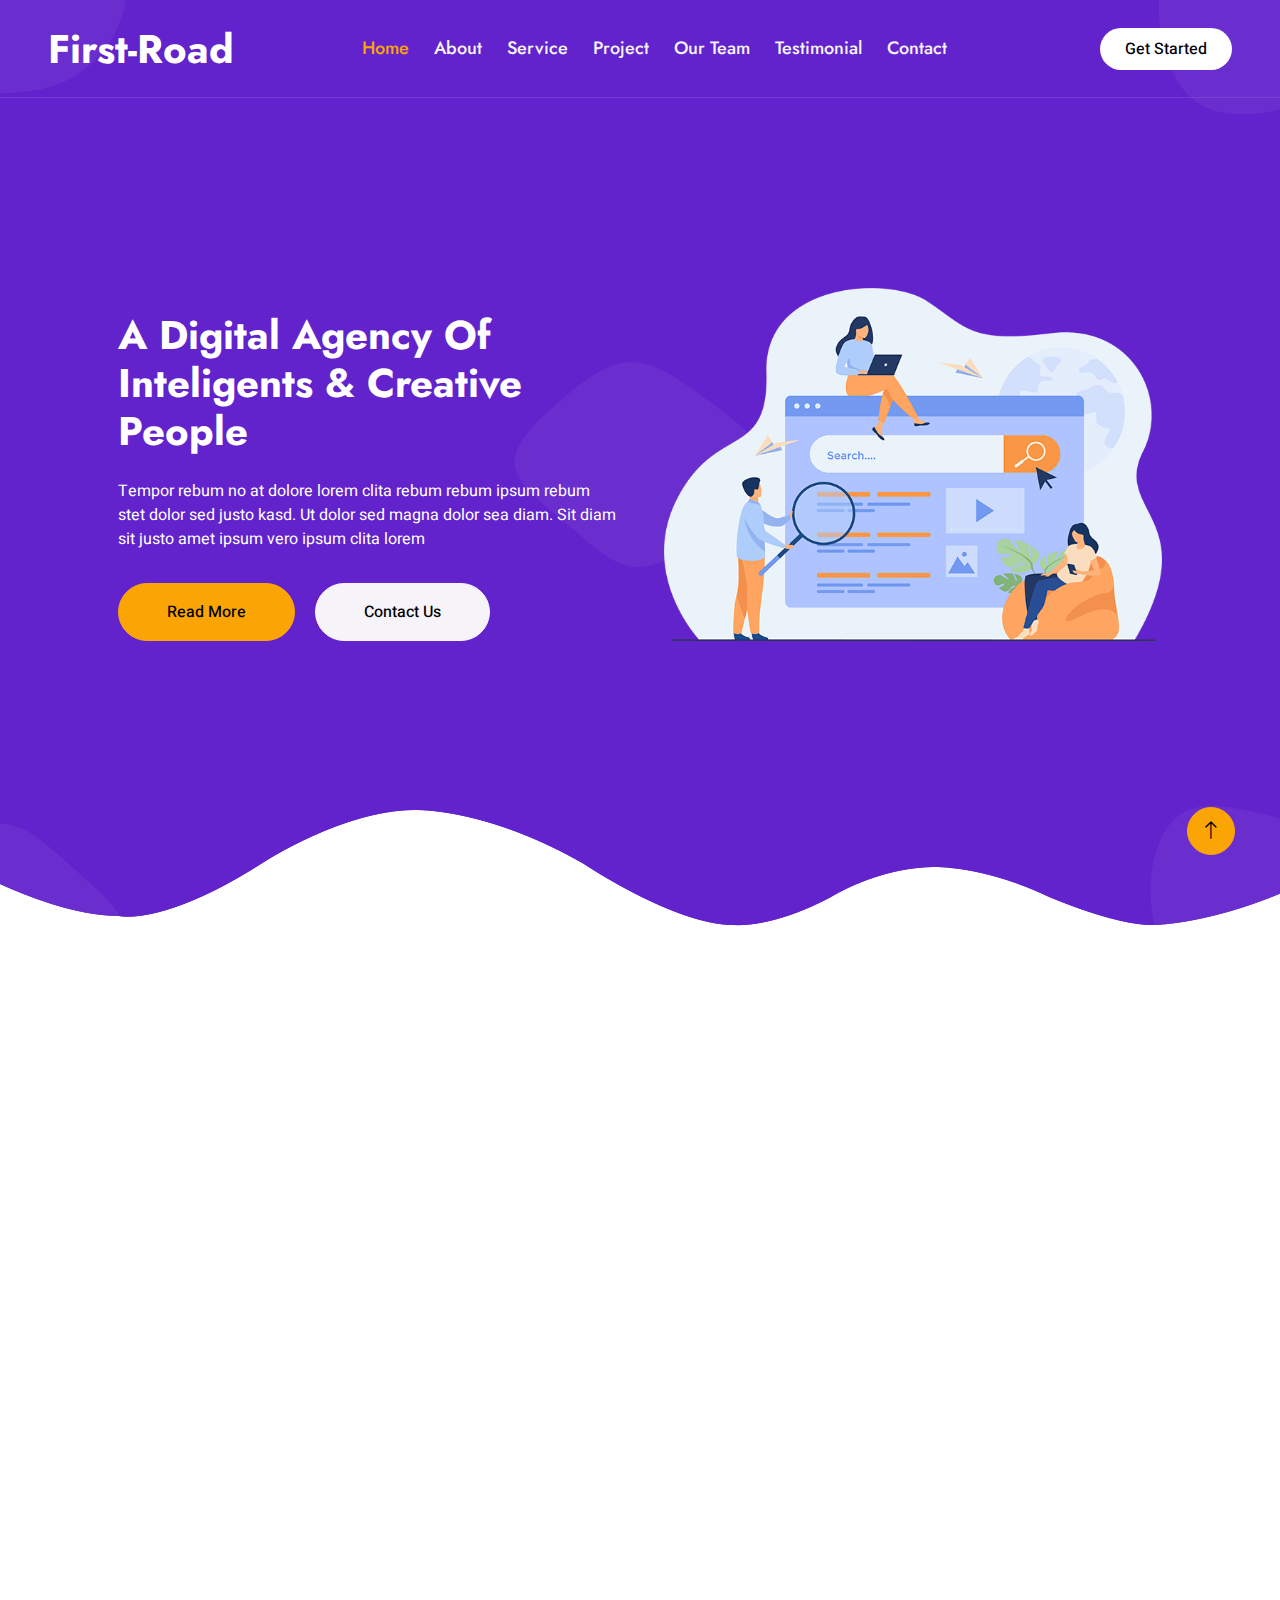
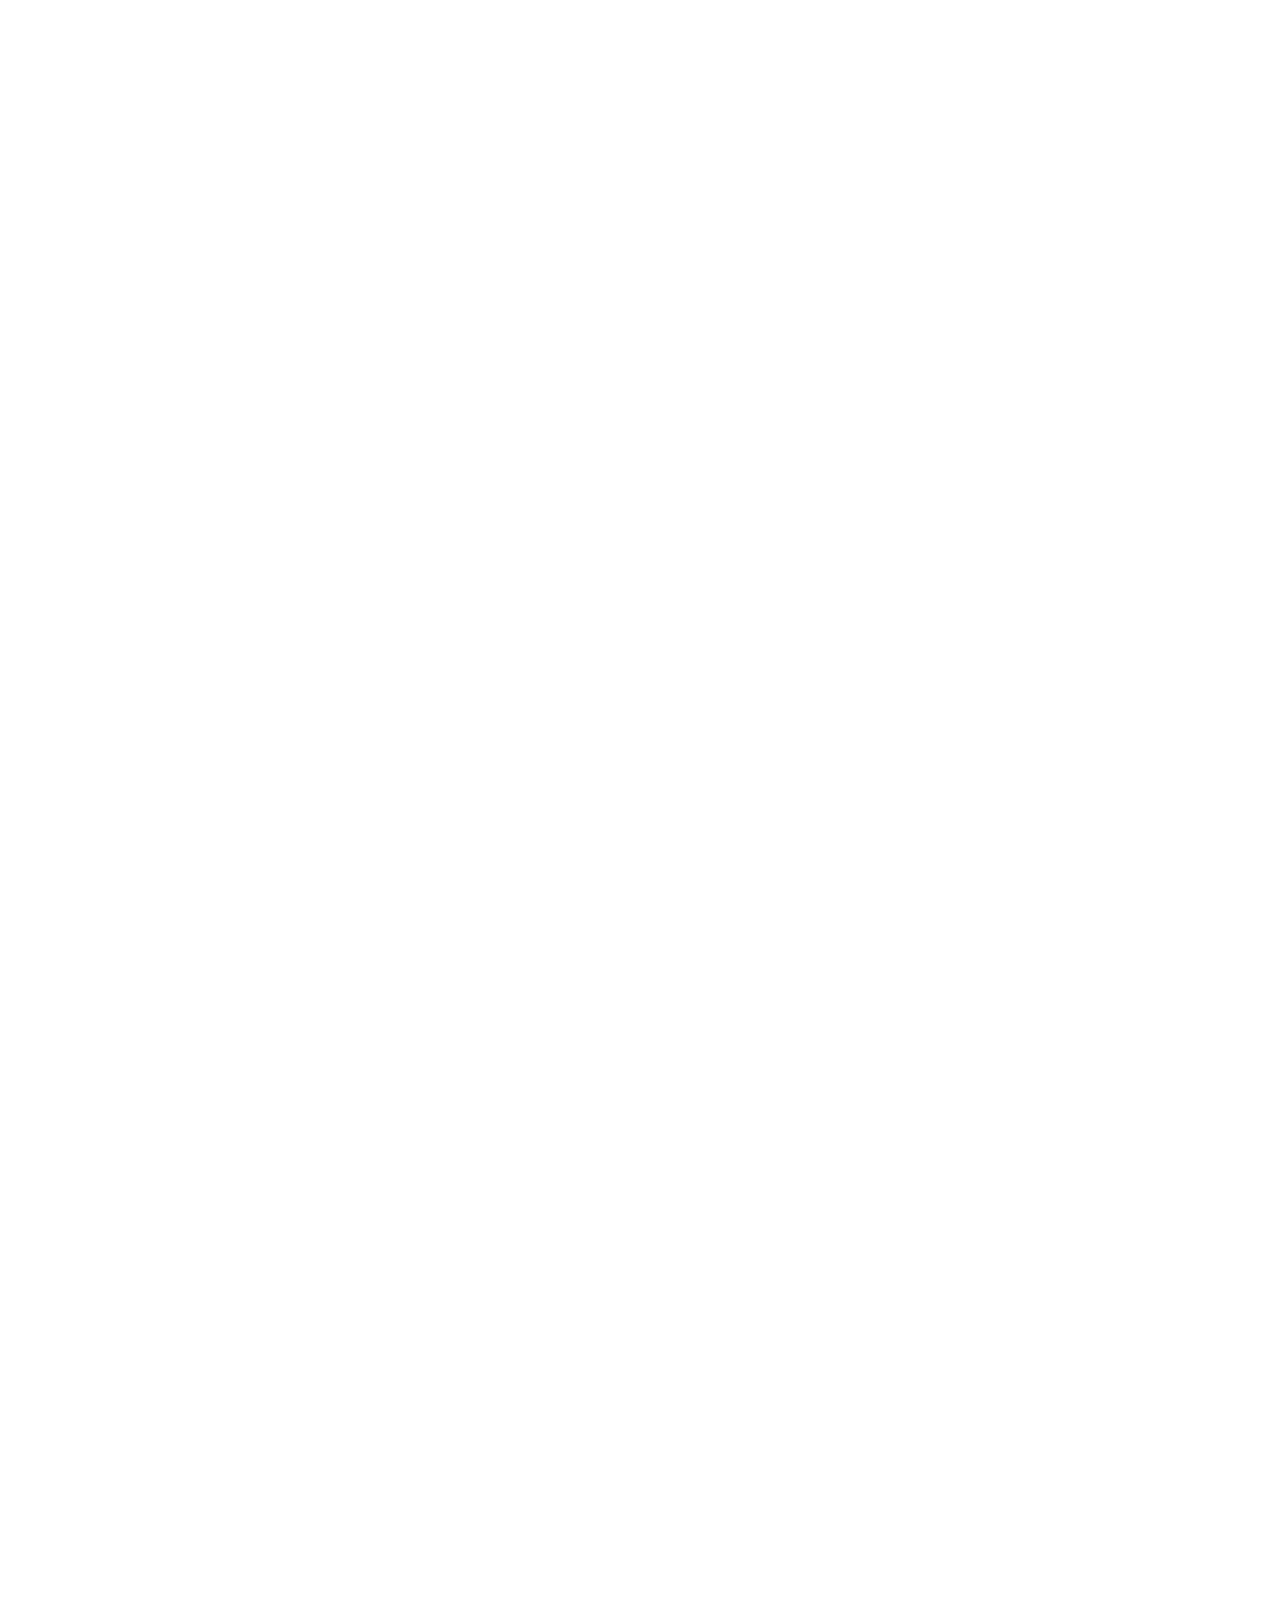
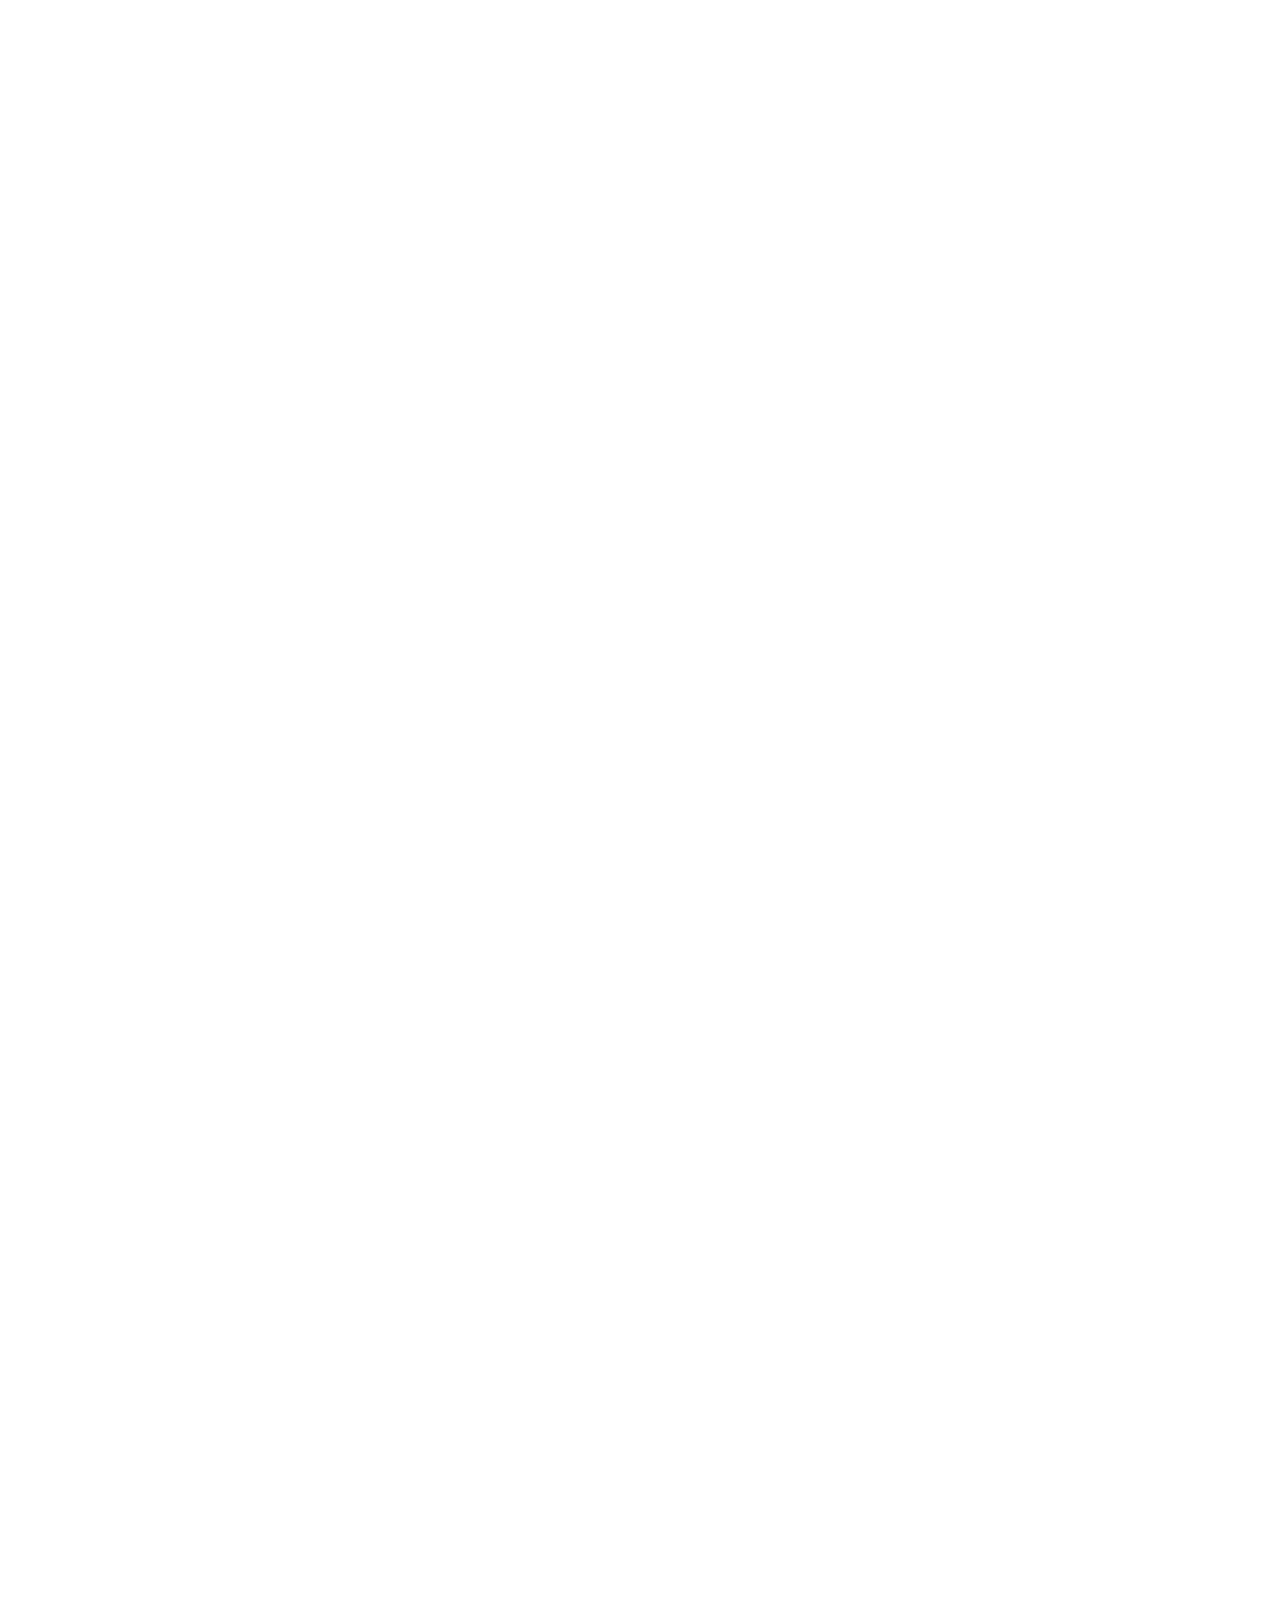
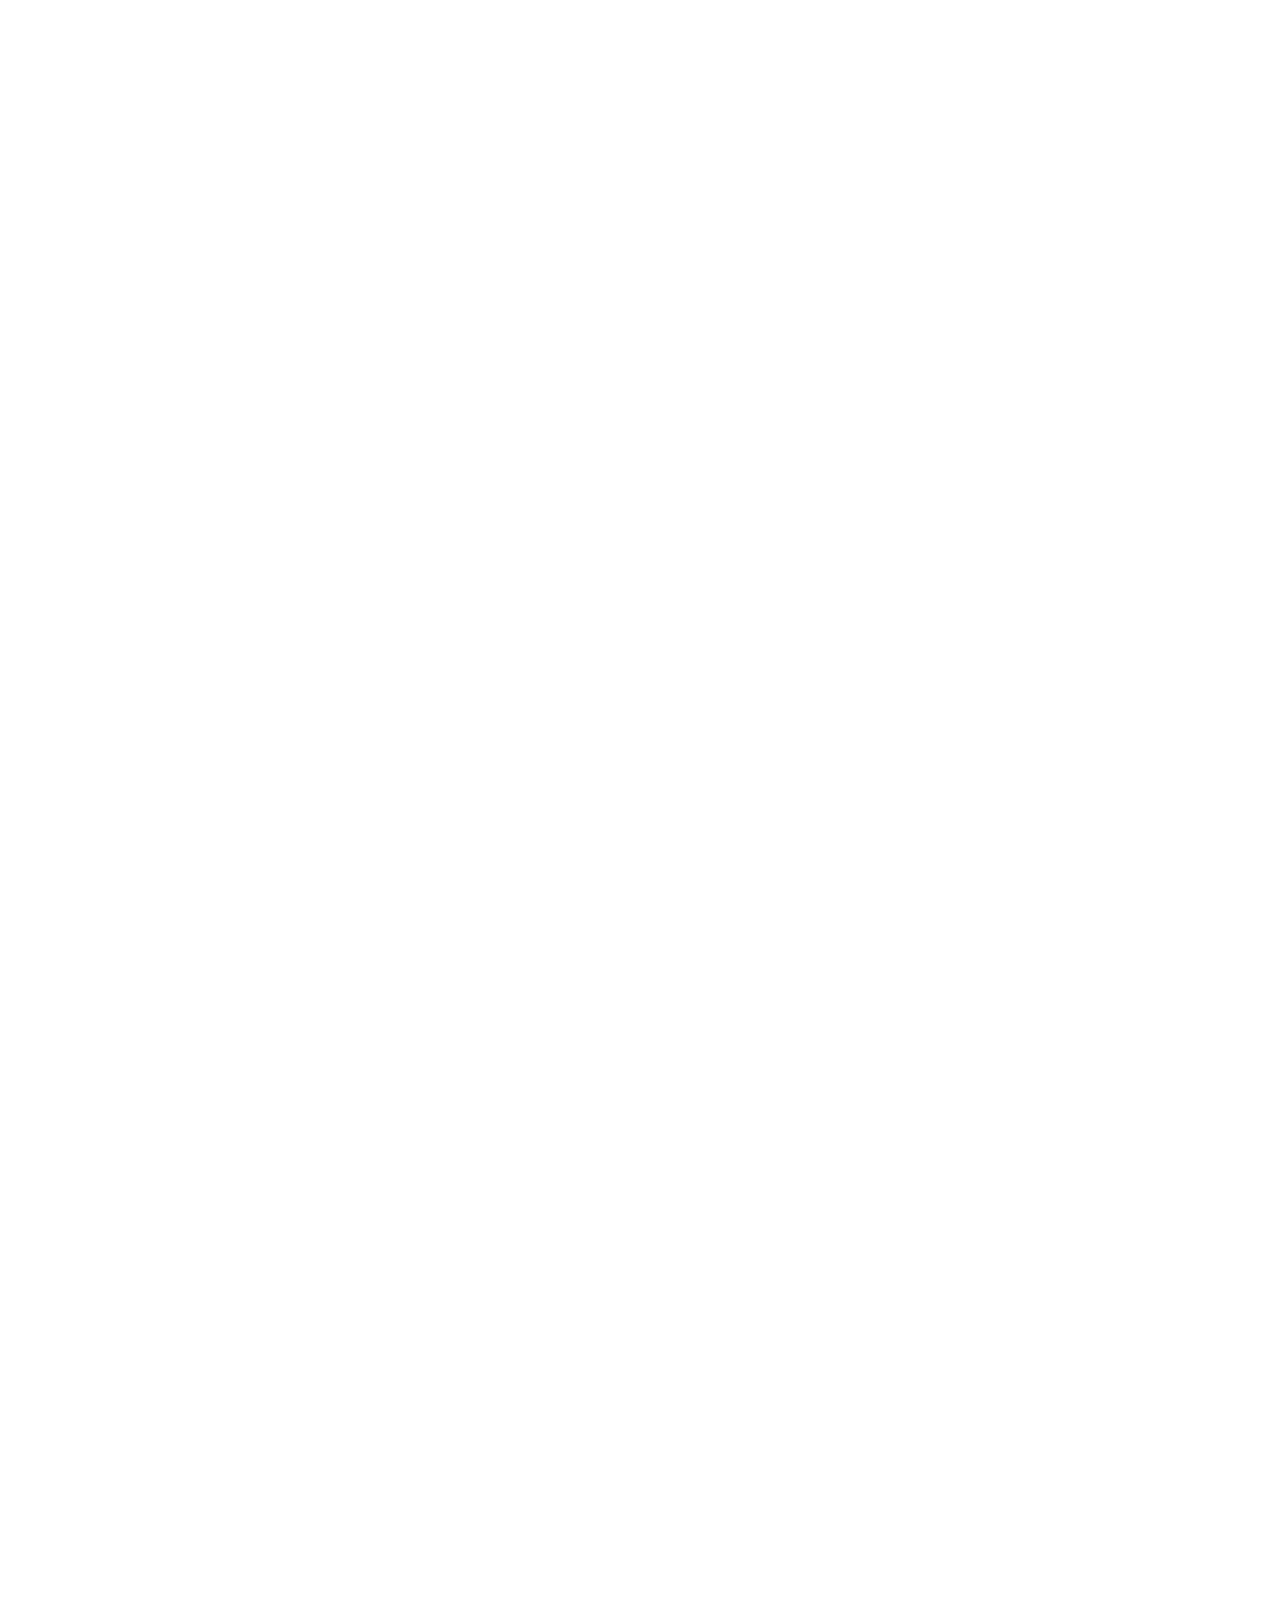
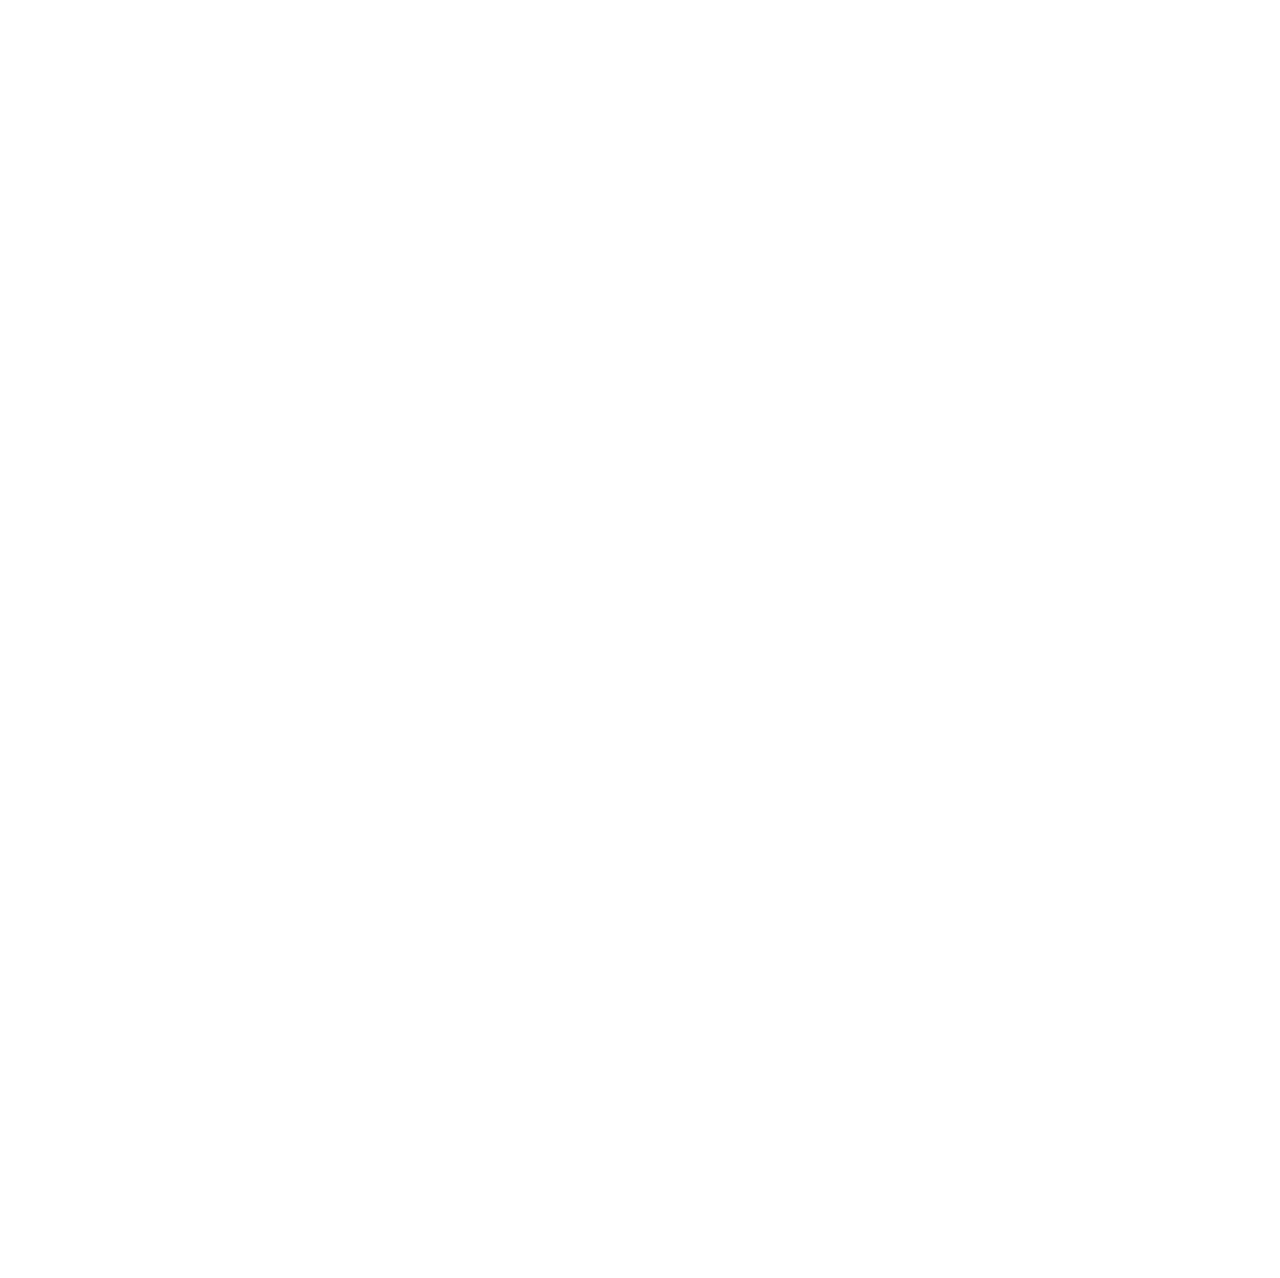
==== commit 8628c583: "login upload" ====
--- a/index.html
+++ b/index.html
@@ -48,7 +48,6 @@
             <nav class="navbar navbar-expand-lg navbar-light px-4 px-lg-5 py-3 py-lg-0">
                 <a href="" class="navbar-brand p-0">
                     <h1 class="m-0">First-Road</h1>
-                    <!-- <img src="img/logo.png" alt="Logo"> -->
                 </a>
                 <button class="navbar-toggler" type="button" data-bs-toggle="collapse" data-bs-target="#navbarCollapse">
                     <span class="fa fa-bars"></span>
@@ -59,17 +58,11 @@
                         <a href="about.html" class="nav-item nav-link">About</a>
                         <a href="service.html" class="nav-item nav-link">Service</a>
                         <a href="project.html" class="nav-item nav-link">Project</a>
-                        <div class="nav-item dropdown">
-                            <a href="#" class="nav-link dropdown-toggle" data-bs-toggle="dropdown">Pages</a>
-                            <div class="dropdown-menu m-0">
-                                <a href="team.html" class="dropdown-item">Our Team</a>
-                                <a href="testimonial.html" class="dropdown-item">Testimonial</a>
-                                <a href="404.html" class="dropdown-item">404 Page</a>
-                            </div>
-                        </div>
+                        <a href="team.html" class="nav-item nav-link">Our Team</a>
+                        <a href="testimonial.html" class="nav-item nav-link">Testimonial</a>
                         <a href="contact.html" class="nav-item nav-link">Contact</a>
                     </div>
-                    <a href="" class="btn rounded-pill py-2 px-4 ms-3 d-none d-lg-block">Get Started</a>
+                    <a href="login.html" class="btn rounded-pill py-2 px-4 ms-3 d-none d-lg-block">Get Started</a>
                 </div>
             </nav>
 
@@ -79,8 +72,8 @@
                         <div class="col-lg-6 text-center text-lg-start">
                             <h1 class="text-white mb-4 animated slideInDown">A Digital Agency Of Inteligents & Creative People</h1>
                             <p class="text-white pb-3 animated slideInDown">Tempor rebum no at dolore lorem clita rebum rebum ipsum rebum stet dolor sed justo kasd. Ut dolor sed magna dolor sea diam. Sit diam sit justo amet ipsum vero ipsum clita lorem</p>
-                            <a href="" class="btn btn-secondary py-sm-3 px-sm-5 rounded-pill me-3 animated slideInLeft">Read More</a>
-                            <a href="" class="btn btn-light py-sm-3 px-sm-5 rounded-pill animated slideInRight">Contact Us</a>
+                            <a href="login.html" class="btn btn-secondary py-sm-3 px-sm-5 rounded-pill me-3 animated slideInLeft">Read More</a>
+                            <a href="contact.html" class="btn btn-light py-sm-3 px-sm-5 rounded-pill animated slideInRight">Contact Us</a>
                         </div>
                         <div class="col-lg-6 text-center text-lg-start">
                             <img class="img-fluid animated zoomIn" src="img/hero.png" alt="">
--- a/css/style.css
+++ b/css/style.css
@@ -6,7 +6,13 @@
     --dark: #04000B;
 }
 
-
+#errorMassage{
+    text-align: center;
+    color: red;
+    font-size: large;
+    display: none;
+    padding-top: 20px;
+}
 /*** Spinner ***/
 #spinner {
     opacity: 0;
